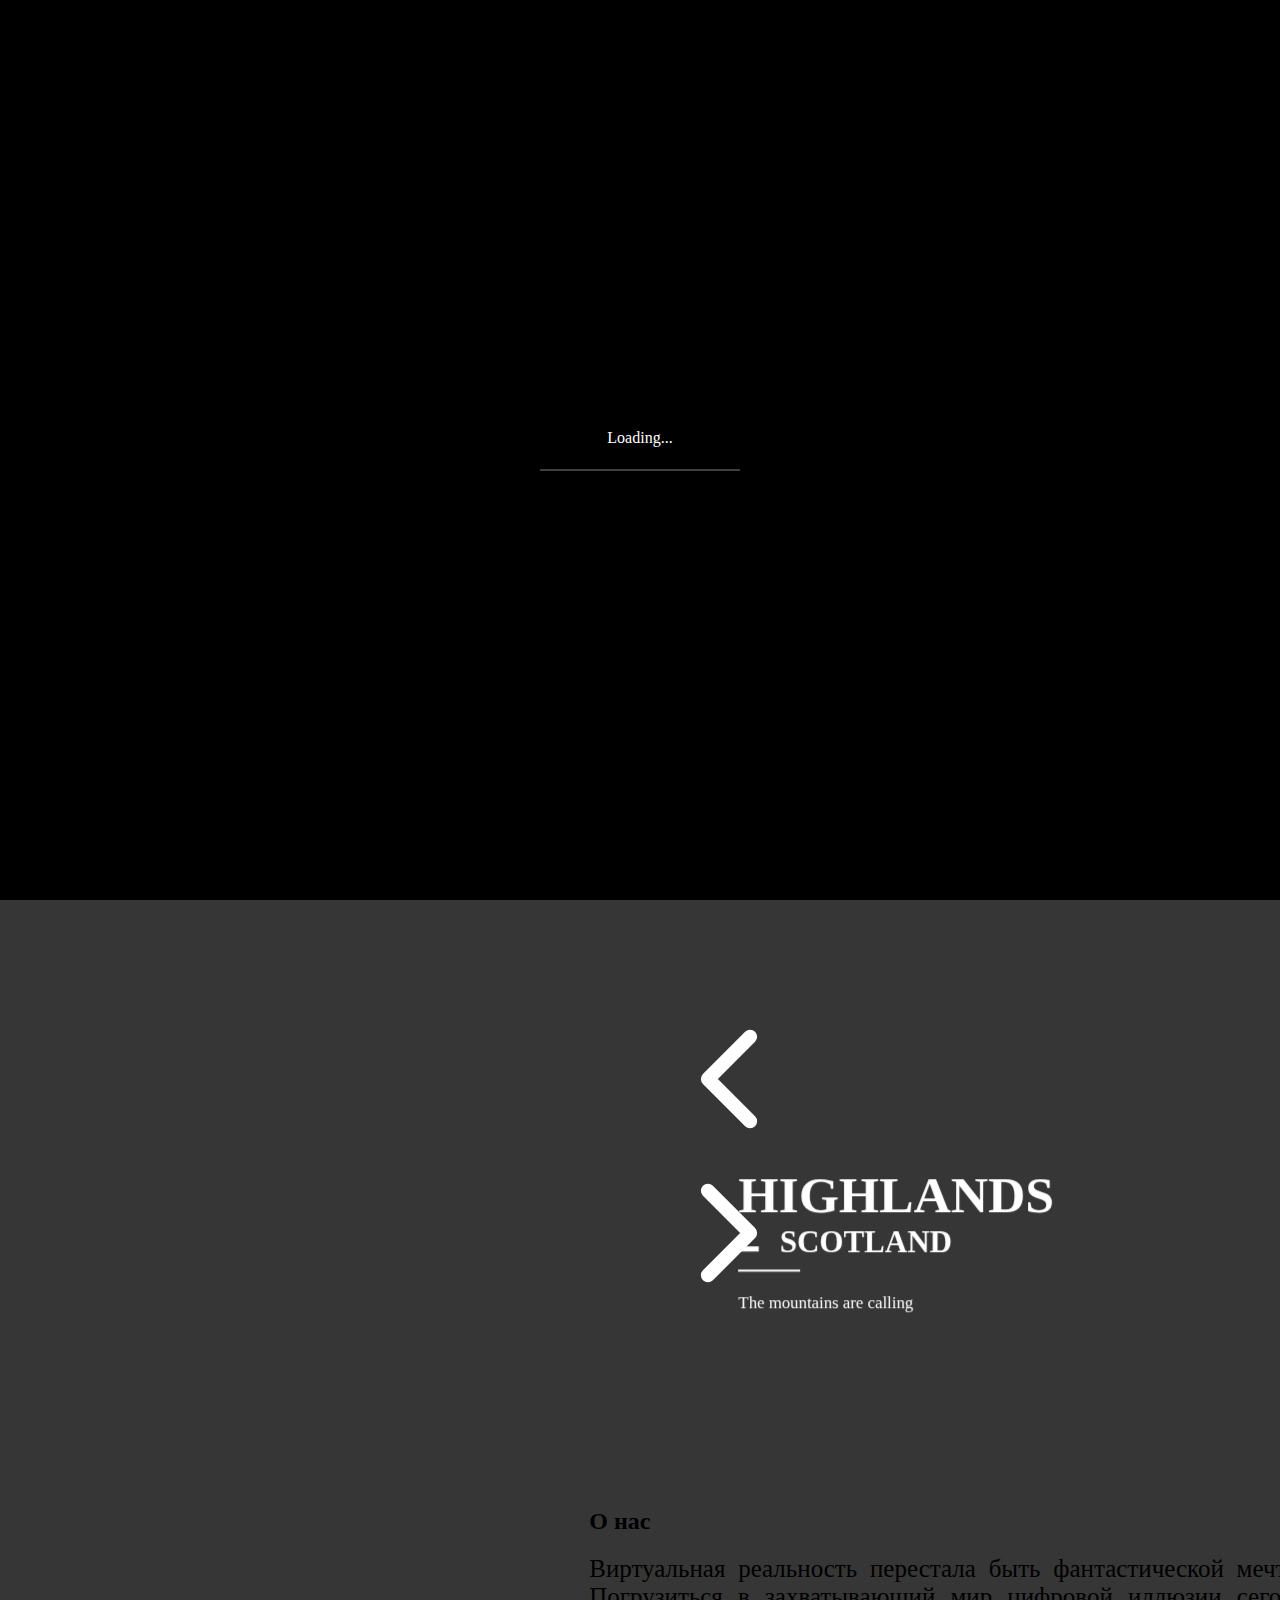
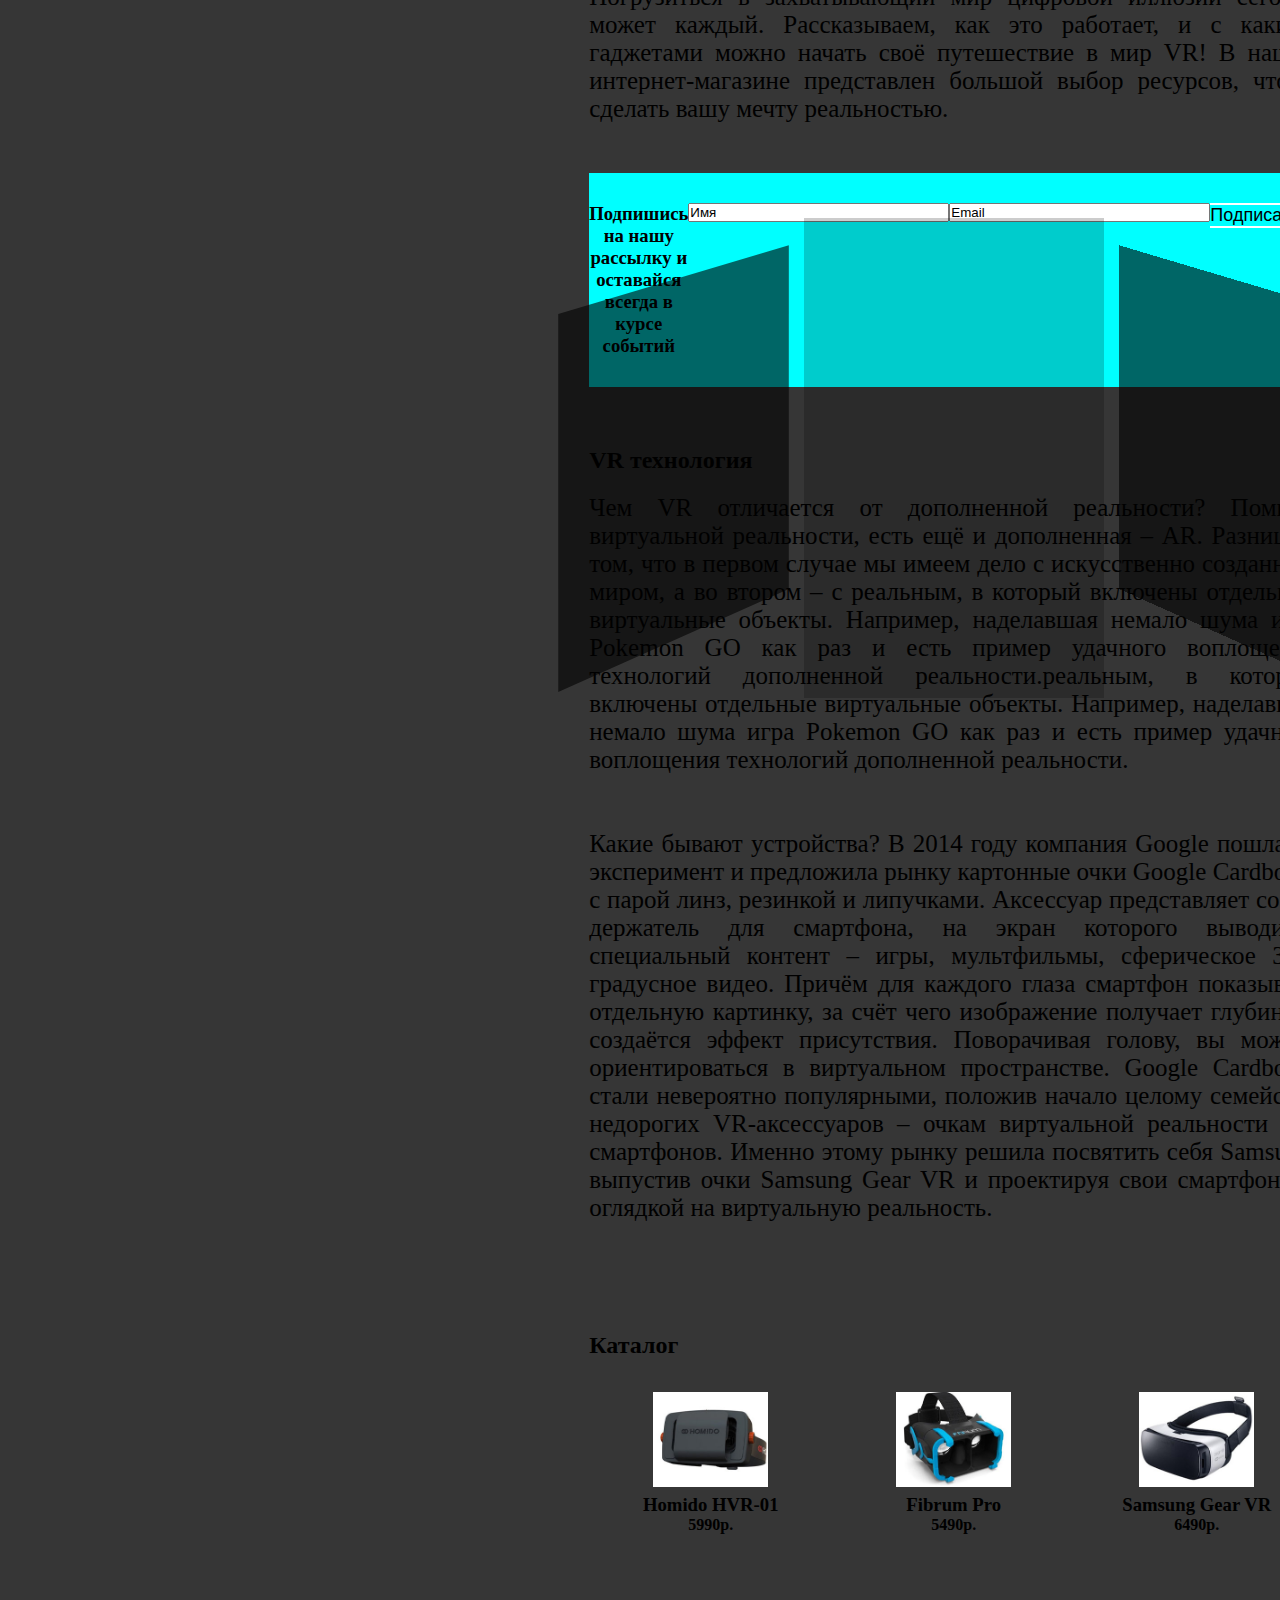
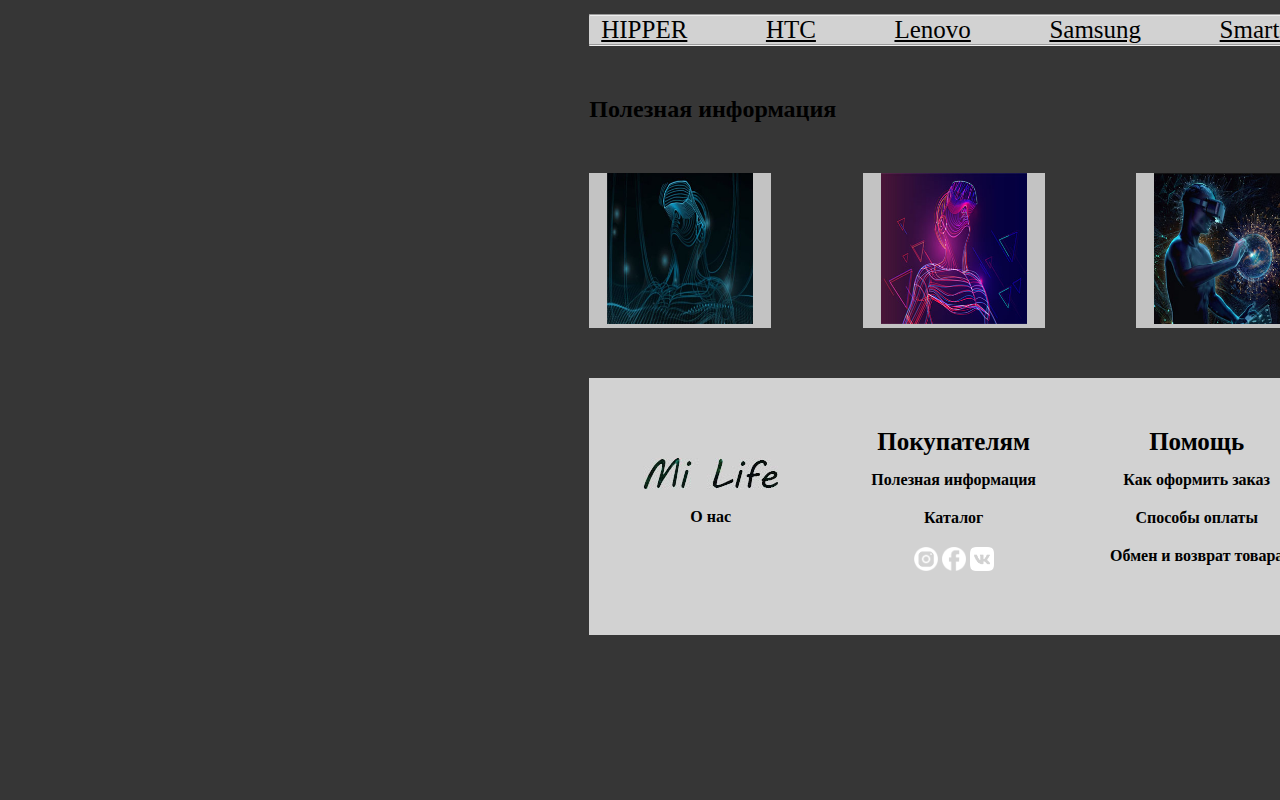
==== index.html @ 298a463e "Update index.html" ====
<!DOCTYPE html>
<html lang="en">
<head>
    <meta charset="UTF-8">
    <title>Title</title>
   <link rel="stylesheet" href="style.css">
    <link rel="stylesheet" href="adpt.css">
	
    
</head>
<body>
<header>
    <div name="top" class="logo">
        <div class="showmobile" >
            <div  class="hamburger-menu" >
                <input id="menu__toggle" type="checkbox" />
                <label class="menu__btn"  for="menu__toggle">
                    <span></span>
                </label>

                <ul class="menu__box"  >
                    <li><a class="menu__item" href="#advantages">Наши преимущества</a></li>
                    <li><a class="menu__item" href="#we">О нас</a></li>
                    <li><a class="menu__item" href="#VR">VR технология</a></li>
                    <li><a class="menu__item" href="#katalog">Каталог</a></li>
                    <li><a class="menu__item" href="#info">Полезная информация</a></li>
                </ul>
            </div>
        </div>

    <div class="kk">
        <div><img src="image/logo.jpg" alt=""></div>
        <div class="container2">
            <nav>
                <ul class="kk" >
                    <a href="#advantages">Наши преимущества</a>
                    <a href="#we">О нас</a>
                    <a href="#VR">VR технология</a>
                    <a href="#katalog">Каталог</a>
                    <a href="#info">Полезная информация</a>
                </ul>
            </nav>
        </div>
    </div>
    <hr align="center">
</div>
</header>

    <main>
    <div class="center">
        <h1>Your life is your reality</h1>
    </div>
    <div class="center">
        <button class="button">START NOW</button>
    </div>
        <a name="advantages"></a>
        <a href="#top" ><img class="home" width="60px" src="image/10.png" ></a>
        <div class="logo">
                <div class="center2">
                    <h2>Наши преимущества</h2>
                </div>
        </div>

       
        <div class="app">
<script>
	console.clear();

const { gsap, imagesLoaded } = window;

const buttons = {
	prev: document.querySelector(".btn--left"),
	next: document.querySelector(".btn--right"),
};
const cardsContainerEl = document.querySelector(".cards__wrapper");
const appBgContainerEl = document.querySelector(".app__bg");

const cardInfosContainerEl = document.querySelector(".info__wrapper");

buttons.next.addEventListener("click", () => swapCards("right"));

buttons.prev.addEventListener("click", () => swapCards("left"));

function swapCards(direction) {
	const currentCardEl = cardsContainerEl.querySelector(".current--card");
	const previousCardEl = cardsContainerEl.querySelector(".previous--card");
	const nextCardEl = cardsContainerEl.querySelector(".next--card");

	const currentBgImageEl = appBgContainerEl.querySelector(".current--image");
	const previousBgImageEl = appBgContainerEl.querySelector(".previous--image");
	const nextBgImageEl = appBgContainerEl.querySelector(".next--image");

	changeInfo(direction);
	swapCardsClass();

	removeCardEvents(currentCardEl);

	function swapCardsClass() {
		currentCardEl.classList.remove("current--card");
		previousCardEl.classList.remove("previous--card");
		nextCardEl.classList.remove("next--card");

		currentBgImageEl.classList.remove("current--image");
		previousBgImageEl.classList.remove("previous--image");
		nextBgImageEl.classList.remove("next--image");

		currentCardEl.style.zIndex = "50";
		currentBgImageEl.style.zIndex = "-2";

		if (direction === "right") {
			previousCardEl.style.zIndex = "20";
			nextCardEl.style.zIndex = "30";

			nextBgImageEl.style.zIndex = "-1";

			currentCardEl.classList.add("previous--card");
			previousCardEl.classList.add("next--card");
			nextCardEl.classList.add("current--card");

			currentBgImageEl.classList.add("previous--image");
			previousBgImageEl.classList.add("next--image");
			nextBgImageEl.classList.add("current--image");
		} else if (direction === "left") {
			previousCardEl.style.zIndex = "30";
			nextCardEl.style.zIndex = "20";

			previousBgImageEl.style.zIndex = "-1";

			currentCardEl.classList.add("next--card");
			previousCardEl.classList.add("current--card");
			nextCardEl.classList.add("previous--card");

			currentBgImageEl.classList.add("next--image");
			previousBgImageEl.classList.add("current--image");
			nextBgImageEl.classList.add("previous--image");
		}
	}
}

function changeInfo(direction) {
	let currentInfoEl = cardInfosContainerEl.querySelector(".current--info");
	let previousInfoEl = cardInfosContainerEl.querySelector(".previous--info");
	let nextInfoEl = cardInfosContainerEl.querySelector(".next--info");

	gsap.timeline()
		.to([buttons.prev, buttons.next], {
		duration: 0.2,
		opacity: 0.5,
		pointerEvents: "none",
	})
		.to(
		currentInfoEl.querySelectorAll(".text"),
		{
			duration: 0.4,
			stagger: 0.1,
			translateY: "-120px",
			opacity: 0,
		},
		"-="
	)
		.call(() => {
		swapInfosClass(direction);
	})
		.call(() => initCardEvents())
		.fromTo(
		direction === "right"
		? nextInfoEl.querySelectorAll(".text")
		: previousInfoEl.querySelectorAll(".text"),
		{
			opacity: 0,
			translateY: "40px",
		},
		{
			duration: 0.4,
			stagger: 0.1,
			translateY: "0px",
			opacity: 1,
		}
	)
		.to([buttons.prev, buttons.next], {
		duration: 0.2,
		opacity: 1,
		pointerEvents: "all",
	});

	function swapInfosClass() {
		currentInfoEl.classList.remove("current--info");
		previousInfoEl.classList.remove("previous--info");
		nextInfoEl.classList.remove("next--info");

		if (direction === "right") {
			currentInfoEl.classList.add("previous--info");
			nextInfoEl.classList.add("current--info");
			previousInfoEl.classList.add("next--info");
		} else if (direction === "left") {
			currentInfoEl.classList.add("next--info");
			nextInfoEl.classList.add("previous--info");
			previousInfoEl.classList.add("current--info");
		}
	}
}

function updateCard(e) {
	const card = e.currentTarget;
	const box = card.getBoundingClientRect();
	const centerPosition = {
		x: box.left + box.width / 2,
		y: box.top + box.height / 2,
	};
	let angle = Math.atan2(e.pageX - centerPosition.x, 0) * (35 / Math.PI);
	gsap.set(card, {
		"--current-card-rotation-offset": `${angle}deg`,
	});
	const currentInfoEl = cardInfosContainerEl.querySelector(".current--info");
	gsap.set(currentInfoEl, {
		rotateY: `${angle}deg`,
	});
}

function resetCardTransforms(e) {
	const card = e.currentTarget;
	const currentInfoEl = cardInfosContainerEl.querySelector(".current--info");
	gsap.set(card, {
		"--current-card-rotation-offset": 0,
	});
	gsap.set(currentInfoEl, {
		rotateY: 0,
	});
}

function initCardEvents() {
	const currentCardEl = cardsContainerEl.querySelector(".current--card");
	currentCardEl.addEventListener("pointermove", updateCard);
	currentCardEl.addEventListener("pointerout", (e) => {
		resetCardTransforms(e);
	});
}

initCardEvents();

function removeCardEvents(card) {
	card.removeEventListener("pointermove", updateCard);
}

function init() {

	let tl = gsap.timeline();

	tl.to(cardsContainerEl.children, {
		delay: 0.15,
		duration: 0.5,
		stagger: {
			ease: "power4.inOut",
			from: "right",
			amount: 0.1,
		},
		"--card-translateY-offset": "0%",
	})
		.to(cardInfosContainerEl.querySelector(".current--info").querySelectorAll(".text"), {
		delay: 0.5,
		duration: 0.4,
		stagger: 0.1,
		opacity: 1,
		translateY: 0,
	})
		.to(
		[buttons.prev, buttons.next],
		{
			duration: 0.4,
			opacity: 1,
			pointerEvents: "all",
		},
		"-=0.4"
	);
}

const waitForImages = () => {
	const images = [...document.querySelectorAll("img")];
	const totalImages = images.length;
	let loadedImages = 0;
	const loaderEl = document.querySelector(".loader span");

	gsap.set(cardsContainerEl.children, {
		"--card-translateY-offset": "100vh",
	});
	gsap.set(cardInfosContainerEl.querySelector(".current--info").querySelectorAll(".text"), {
		translateY: "40px",
		opacity: 0,
	});
	gsap.set([buttons.prev, buttons.next], {
		pointerEvents: "none",
		opacity: "0",
	});

	images.forEach((image) => {
		imagesLoaded(image, (instance) => {
			if (instance.isComplete) {
				loadedImages++;
				let loadProgress = loadedImages / totalImages;

				gsap.to(loaderEl, {
					duration: 1,
					scaleX: loadProgress,
					backgroundColor: `hsl(${loadProgress * 120}, 100%, 50%`,
				});

				if (totalImages == loadedImages) {
					gsap.timeline()
						.to(".loading__wrapper", {
						duration: 0.8,
						opacity: 0,
						pointerEvents: "none",
					})
						.call(() => init());
				}
			}
		});
	});
};

waitForImages();
		</script>
	<div class="cardList">
		<button class="cardList__btn btn btn--left">
			<div class="icon">
				<svg>
					<use xlink:href="#arrow-left"></use>
				</svg>
			</div>
		</button>

		<div class="cards__wrapper">
			<div class="card current--card">
				<div class="card__image">
					<img src="https://source.unsplash.com/Z8dtTatMVMw" alt="" />
				</div>
			</div>

			<div class="card next--card">
				<div class="card__image">
					<img src="https://source.unsplash.com/9dmycbFE7mQ" alt="" />
				</div>
			</div>

			<div class="card previous--card">
				<div class="card__image">
					<img src="https://source.unsplash.com/m7K4KzL5aQ8" alt="" />
				</div>
			</div>
		</div>

		<button class="cardList__btn btn btn--right">
			<div class="icon">
				<svg>
					<use xlink:href="#arrow-right"></use>
				</svg>
			</div>
		</button>
	</div>

	<div class="infoList">
		<div class="info__wrapper">
			<div class="info current--info">
				<h1 class="text name">Highlands</h1>
				<h4 class="text location">Scotland</h4>
				<p class="text description">The mountains are calling</p>
			</div>

			<div class="info next--info">
				<h1 class="text name">Machu Pichu</h1>
				<h4 class="text location">Peru</h4>
				<p class="text description">Adventure is never far away</p>
			</div>

			<div class="info previous--info">
				<h1 class="text name">Chamonix</h1>
				<h4 class="text location">France</h4>
				<p class="text description">Let your dreams come true</p>
			</div>
		</div>
	</div>


	<div class="app__bg">
		<div class="app__bg__image current--image">
			<img src="https://source.unsplash.com/Z8dtTatMVMw" alt="" />
		</div>
		<div class="app__bg__image next--image">
			<img src="https://source.unsplash.com/9dmycbFE7mQ" alt="" />
		</div>
		<div class="app__bg__image previous--image">
			<img src="https://source.unsplash.com/m7K4KzL5aQ8" alt="" />
		</div>
	</div>
</div>

<div class="loading__wrapper">
	<div class="loader--text">Loading...</div>
	<div class="loader">
		<span></span>
	</div>
</div>


<svg class="icons" style="display: none;">
	<symbol id="arrow-left" xmlns='http://www.w3.org/2000/svg' viewBox='0 0 512 512'>
		<polyline points='328 112 184 256 328 400'
					 style='fill:none;stroke:#fff;stroke-linecap:round;stroke-linejoin:round;stroke-width:48px' />
	</symbol>
	<symbol id="arrow-right" xmlns='http://www.w3.org/2000/svg' viewBox='0 0 512 512'>
		<polyline points='184 112 328 256 184 400'
					 style='fill:none;stroke:#fff;stroke-linecap:round;stroke-linejoin:round;stroke-width:48px' />
	</symbol>
</svg>

<div class="support">
	<a href="https://twitter.com/DevLoop01" target="_blank"><i class="fab fa-twitter-square"></i></a>
	<a href="https://dribbble.com/devloop01" target="_blank"><i class="fab fa-dribbble"></i></a>
</div>
       
	
            <div class="logo">
                <a name="we"></a>
                <div class="center2">
                    <h2>О нас</h2>
                </div>
            </div>
            <div class="logo">
                <div class="center5">
                    <p>Виртуальная реальность перестала быть фантастической мечтой. Погрузиться в захватывающий мир цифровой иллюзии сегодня может каждый.
                        Рассказываем, как это работает, и с какими гаджетами можно начать своё путешествие в мир VR!
                        В нашем интернет-магазине представлен большой выбор ресурсов, чтобы сделать вашу мечту реальностью.</p>
                </div>
            </div>
        </section>
            <div class="color">
                <div class="center3">
                    <div class="center4">
                        <h3>Подпишись на нашу рассылку и оставайся всегда в курсе событий</h3>
                    </div>

                    <div class="center4">
                        <form name="name" method="post" action="">
                        <input type="name" size="30" value="Имя">
                    </div>

                    <div class="center4">
                        <form name="email" method="post" action="">
                            <input type="email" size="30" value="Email">
                    </div>

                    <div class="center4">
                        <button class="button1">Подписаться</button>
                    </div>

                </div>
            </div>
        <div class="logo">
            <a name="VR"></a>
            <div class="center2">
                <h2>VR технология</h2>
            </div>
        </div>
        <div class="logo">
            <div class="center5">
                <p>Чем VR отличается от дополненной реальности?
                    Помимо виртуальной реальности, есть ещё и дополненная – AR. Разница в том, что в первом случае мы имеем дело с искусственно созданным миром, а во втором – с реальным, в который включены отдельные виртуальные объекты. Например, наделавшая немало шума игра Pokemon GO как раз и есть пример удачного воплощения технологий дополненной реальности.реальным, в который включены отдельные виртуальные объекты. Например, наделавшая немало шума игра Pokemon GO как раз и есть пример удачного воплощения технологий дополненной реальности.
                    <br>
                    <br>
                    <br>
                    Какие бывают устройства?
                    В 2014 году компания Google пошла на эксперимент и предложила рынку картонные очки Google Cardboard с парой линз, резинкой и липучками. Аксессуар представляет собой держатель для смартфона, на экран которого выводится специальный контент – игры, мультфильмы, сферическое 360-градусное видео. Причём для каждого глаза смартфон показывает отдельную картинку, за счёт чего изображение получает глубину и создаётся эффект присутствия. Поворачивая голову, вы можете ориентироваться в виртуальном пространстве. Google Cardboard стали невероятно популярными, положив начало целому семейству недорогих VR-аксессуаров – очкам виртуальной реальности для смартфонов. Именно этому рынку решила посвятить себя Samsung, выпустив очки Samsung Gear VR и проектируя свои смартфоны с оглядкой на виртуальную реальность.
                </p>
            </div>
        </div>
        <div class="logo">
            <a name="katalog"></a>
            <div class="center2">
                <h2>Каталог</h2>
            </div>
        </div>
        <section class="logo">
            <div class="center3">
                <div class="center4">
                    <img class="ram" src="image/4.jpg" alt="">
                    <h3>Homido HVR-01</h3>
                    <h4>5990р.</h4>
                </div>

                <div class="center4">
                    <img class=" ram" src="image/5.jpg" alt="">
                    <h3>Fibrum Pro</h3>
                    <h4>5490р.</h4>
                </div>

                <div class="center4">
                    <img  class="ram" src="image/6.jpg" alt="">
                    <h3>Samsung Gear VR</h3>
                    <h4>6490р.</h4>
                </div>
            </div>
        </section>
        <div class="color_brend">
<hr>
        <div class="logo">
                    <nav>
                        <ul class="brend" >
                            <a href="#">HIPPER</a>
                            <a href="#">HTC</a>
                            <a href="#">Lenovo</a>
                            <a href="#">Samsung</a>
                            <a href="#">Smarterra</a>
                        </ul>
                    </nav>
        </div>
<hr>
        </div>
        <div class="logo">
            <a name="info"></a>
            <div class="center6">
                <h2>Полезная информация</h2>
            </div>
        </div>

        <section class="logo">
            <div class="image">
                <div class="holder">
                    <img src="image/7.jpg" alt="">
                    <div class="block">
                        Что такое VR?
                    </div>
                </div>

                <div class="holder">
                    <img src="image/8.jpg" alt="">
                    <div class="block">
                        Отличия VR
                    </div>
                </div>
                <div class="holder">
                    <img src="image/9.jpg" alt="">
                    <div class="block">
                        Использования VR
                    </div>
                </div>
            </div>

        </section>
        <div class="footer">
           <div class="logo1">
              <div class="center33">
                <div class="center8">
                    <img src="image/logo2.jpg">
                    <h4>О нас</h4>
                </div>
                <div class="center7">
                    <h3>Покупателям</h3>
                    <h4>Полезная информация</h4>
                    <h4>Каталог</h4>
                    <img class="icon" src="image/unnamed (1).png" alt="">
                    <img class="icon" src="image/unnamed.png" alt="">
                    <img class="icon" src="image/VK_Monochrome_Logo_t.png" alt="">
                </div>
                <div class="center7">
                    <h3>Помощь</h3>
                    <h4>Как оформить заказ</h4>
                    <h4>Способы оплаты</h4>
                    <h4>Обмен и возврат товара</h4>
                </div>
              </div>
           </div>
        </div>
    </main>





</body>
</html>
---- style.css ----
*
{
    padding: 0;
    margin: 0;
}

main{background:url("image/Без имени-2.jpg")}
main{
    height: 580px;
    margin: 0px;
}
.logo
{
    width: 100%;
    max-width: 1170px;
    margin: 0 auto;
}
.logo1
{
    width: 100%;
    max-width: 1170px;
    margin: 0 auto;
}
.kk
{
    display: flex;
    flex-direction: row;
    justify-content: space-between;
    align-items: center;
    text-align: center;
}
.center
{
    color: white;
    font-size: 30px;
    display: flex;
    justify-content: center;
}

.center h1
{
    color: aqua;
    margin-left: 350px;
    margin-top: 300px;
}

a
{
    color: black;
    margin-left: 12px;
    font-size: 20px;
}

.button
{
    display: inline-block;
    color: white;
    font-size: 20px;
    text-decoration: none;
    padding: 8px 60px;
    outline: none;
    border-width: 2px 0;
    border-style: solid none;
    border-color: aqua;
    border-radius: 6px;
    background: aqua;
    transition: 0.2s;
    margin-left: 350px;
    margin-top: 40px;
    margin-bottom: 100px;
}

.container2
{

}

.center2
{
    margin-top: 60px;

}
.center h2
{
margin-left: 50px;
}
.center3
{
    display: flex;
    justify-content: space-around;
    margin-bottom: 50px;
}
.center4
{
    display: block;
    justify-content: space-around;
    text-align: center;
    margin-top: 30px;
    margin-bottom: 30px;
}
.center4 img
{
    width: 50%;
}
.center4 h3
{

}
.center5
{
    display: flex;
    justify-content: center;
    margin-top: 20px;
}
.center5 p
{
    font-size: 25px;
    margin-bottom: 50px;
    text-align: justify;
}

.color
{
    background: aqua;
}
.button1
{
    display: inline-block;
    color: black;
    font-size: 18px;
    outline: none;
    border-width: 2px 0;
    border-style: solid none;
    border-color: white;
    background: aqua;
    transition: 0.2s;
}
.ram
{
    border: 3px solid transparent;
}
.ram:hover {
    border: 3px solid aqua;
}
.brend
{
   font-size: 30px;
    width: 100%;
    display: flex;
    flex-direction: row;
    justify-content: space-between;
    text-align: justify;

}

.center6
{

}
.image
{
    display: flex;
    flex-wrap: wrap;
    width: 100%;
    justify-content: space-between;
    margin-top: 50px;
    margin-bottom: 50px;
}
.image.holder{
    width: 33%;

}
.holder img
{
    width: 80%;
}
.holder image
{
    width: 100%;
}

.image img:hover {

    filter: alpha(Opacity=25);/* прозрачность для IE */

    opacity: 0.25;}

.holder{
    position:relative;
    width:25%;
    text-align: center;
    align-items: center;
    background: rgba(255,255,255, 0.7);

}

.block{
    position:absolute;
    left:0;
    bottom:50%;
    right:0;
    display:none;
    text-align: center;

}

.holder:hover .block{
    display:block;
}

.footer
{
    background: #d2d2d2;
    width: 100%;
}

.center33
{
    display: flex;
    justify-content: space-around;
}

.center7
{
    display: block;
    justify-content: space-around;
    text-align: center;
    color: black;
    width: 33%;
    margin-top: 50px;
    margin-bottom: 50px;

}
.center8
{
    display: block;
    justify-content: space-around;
    text-align: center;
    color: black;
    width: 33%;
    margin-top: 80px;
    margin-bottom: 80px;

}

.center7 h4
{
    margin-top: 15px;
    margin-bottom: 20px;
}
.center7 img
{
    width: 10%;
}
.center33 h4
{
    margin-top: 15px;
    margin-bottom: 20px;
}
.center7 h3
{
   font-size: 25px;

}
.center6 h2
{
    margin-top: 50px;
}
.brend a
{
    font-size: 25px;
}

.color_brend
{
    background: #d2d2d2;
}


#menu__toggle {
    opacity: 0;
}

.menu__btn {
    display: flex;
    align-items: center;
    flex-direction: row-reverse;
    justify-content: space-between;
    position: absolute;
    top: 16px;
    left: 3px;
    width: 26px;
    height: 26px;
    cursor: pointer;
    z-index: 1;
    transition: top 0.3s;
}
.showmobile { display: none; }
@media only screen
and (min-width : 120px)
and (max-width : 750px){ .showmobile { display: block; }}

.menu__btn > span,
.menu__btn > span::before,
.menu__btn > span::after {
    display: block;
    position: absolute;
    width: 100%;
    height: 2px;
    background-color: #616161;
}
.menu__btn > span::before {
    content: '';
    top: -8px;
}
.menu__btn > span::after {
    content: '';
    top: 8px;
}
.home{
    position: fixed;
    top: 90%;
    right: 0%;
}
/* контейнер меню */
.menu__box {
    display: block;
    position: absolute;
    visibility: hidden;
    top: 52px;
    left: -100%;
    width: 300px;
    height: 32%;

    list-style: none;
    text-align: center;
    background-color: #ECEFF1;
    box-shadow: 1px 0px 6px rgba(0, 0, 0, .2);
}

.menu__item {
    display: block;
    padding: 12px 30px;
    color: #333;
    font-family: 'Roboto', sans-serif;
    font-size: 20px;
    font-weight: 600;
    text-decoration: none;
}
.menu__item:hover {
    background-color: #CFD8DC;
}
#menu__toggle:checked ~ .menu__btn > span {
    transform: rotate(45deg);
}
#menu__toggle:checked ~ .menu__btn > span::before {
    top: 0;
    transform: rotate(0);
}
#menu__toggle:checked ~ .menu__btn > span::after {
    top: 0;
    transform: rotate(90deg);
}
#menu__toggle:checked ~ .menu__box {
    visibility: visible;
    left: 0;
}

@import url("https://fonts.googleapis.com/css2?family=Montserrat:wght@500;600;700;800&display=swap");
:root {
	--card-width: 200px;
	--card-height: 300px;

	--card-transition-duration: 800ms;
	--card-transition-easing: ease;
}

* {
	box-sizing: border-box;
	margin: 0;
	padding: 0;
}

body {
	width: 100%;
	height: 100vh;
	display: flex;
	justify-content: center;
	align-items: center;
	background: rgba(0, 0, 0, 0.787);
	overflow: hidden;
}

button {
	border: none;
	background: none;
	cursor: pointer;
	&:focus {
		outline: none;
		border: none;
	}
}

.app {
	position: relative;
	width: 100%;
	height: 100%;
	display: flex;
	justify-content: center;
	align-items: center;

	&__bg {
		position: absolute;
		width: 100%;
		height: 100%;
		z-index: -5;
		filter: blur(8px);
		pointer-events: none;
		user-select: none;
		overflow: hidden;

		&::before {
			content: "";
			position: absolute;
			left: 0;
			top: 0;
			width: 100%;
			height: 100%;
			background: #000;
			z-index: 1;
			opacity: 0.8;
		}

		&__image {
			position: absolute;
			left: 50%;
			top: 50%;
			transform: translate(-50%, -50%) translateX(var(--image-translate-offset, 0));
			width: 180%;
			height: 180%;
			transition: transform 1000ms ease, opacity 1000ms ease;
			overflow: hidden;

			img {
				width: 100%;
				height: 100%;
				object-fit: cover;
			}
			&.current--image {
				opacity: 1;
				--image-translate-offset: 0;
			}
			&.previous--image,
			&.next--image {
				opacity: 0;
			}
			&.previous--image {
				--image-translate-offset: -25%;
			}
			&.next--image {
				--image-translate-offset: 25%;
			}
		}
	}
}

.cardList {
	position: absolute;
	width: calc(3 * var(--card-width));
	height: auto;

	&__btn {
		--btn-size: 35px;
		width: var(--btn-size);
		height: var(--btn-size);
		position: absolute;
		top: 50%;
		transform: translateY(-50%);
		z-index: 100;

		&.btn--left {
			left: -5%;
		}
		&.btn--right {
			right: -5%;
		}

		.icon {
			width: 100%;
			height: 100%;
			svg {
				width: 100%;
				height: 100%;
			}
		}
	}

	.cards__wrapper {
		position: relative;
		width: 100%;
		height: 100%;
		perspective: 1000px;
	}
}

.card {
	--card-translateY-offset: 100vh;

	position: absolute;
	left: 50%;
	top: 50%;
	transform: translate(-50%, -50%) translateX(var(--card-translateX-offset))
		translateY(var(--card-translateY-offset)) rotateY(var(--card-rotation-offset))
		scale(var(--card-scale-offset));
	display: inline-block;
	width: var(--card-width);
	height: var(--card-height);
	transition: transform var(--card-transition-duration)
		var(--card-transition-easing);
	user-select: none;

	&::before {
		content: "";
		position: absolute;
		left: 0;
		top: 0;
		width: 100%;
		height: 100%;
		background: #000;
		z-index: 1;
		transition: opacity var(--card-transition-duration)
			var(--card-transition-easing);
		opacity: calc(1 - var(--opacity));
	}

	&__image {
		position: relative;
		width: 100%;
		height: 100%;
		img {
			position: absolute;
			left: 0;
			top: 0;
			width: 100%;
			height: 100%;
			object-fit: cover;
		}
	}

	&.current--card {
		--current-card-rotation-offset: 0;
		--card-translateX-offset: 0;
		--card-rotation-offset: var(--current-card-rotation-offset);
		--card-scale-offset: 1.2;
		--opacity: 0.8;
	}

	&.previous--card {
		--card-translateX-offset: calc(-1 * var(--card-width) * 1.1);
		--card-rotation-offset: 25deg;
	}

	&.next--card {
		--card-translateX-offset: calc(var(--card-width) * 1.1);
		--card-rotation-offset: -25deg;
	}

	&.previous--card,
	&.next--card {
		--card-scale-offset: 0.9;
		--opacity: 0.4;
	}
}

.infoList {
	position: absolute;
	width: calc(3 * var(--card-width));
	height: var(--card-height);
	pointer-events: none;

	.info__wrapper {
		position: relative;
		width: 100%;
		height: 100%;
		display: flex;
		justify-content: flex-start;
		align-items: flex-end;
	perspective: 1000px;
	transform-style: preserve-3d;
	}
}

.info {
	margin-bottom: calc(var(--card-height) / 8);
	margin-left: calc(var(--card-width) / 1.5);
	transform: translateZ(2rem);
	transition: transform var(--card-transition-duration)
		var(--card-transition-easing);
	.text {
		position: relative;
		font-family: "Montserrat";
		font-size: calc(var(--card-width) * var(--text-size-offset, 0.2));
		white-space: nowrap;
		color: #fff;
		width: fit-content;
	}

	.name,
	.location {
		text-transform: uppercase;
	}

	.location {
		font-weight: 800;
	}

	.location {
		--mg-left: 40px;
		--text-size-offset: 0.12;
		font-weight: 600;
		margin-left: var(--mg-left);
		margin-bottom: calc(var(--mg-left) / 2);
		padding-bottom: 0.8rem;
		&::before,
		&::after {
			content: "";
			position: absolute;
			background: #fff;
			left: 0%;
			transform: translate(calc(-1 * var(--mg-left)), -50%);
		}
		&::before {
			top: 50%;
			width: 20px;
			height: 5px;
		}
		&::after {
			bottom: 0;
			width: 60px;
			height: 2px;
		}
	}

	.description {
		--text-size-offset: 0.065;
		font-weight: 500;
	}

	&.current--info {
		opacity: 1;
		display: block;
	}
	&.previous--info,
	&.next--info {
		opacity: 0;
		display: none;
	}
}

.loading__wrapper {
	position: fixed;
	left: 0;
	top: 0;
	width: 100%;
	height: 100%;
	display: flex;
	flex-direction: column;
	justify-content: center;
	align-items: center;
	background: #000;
	z-index: 200;
	.loader--text {
		color: #fff;
		font-family: "Montserrat";
		font-weight: 500;
		margin-bottom: 1.4rem;
	}
	.loader {
		position: relative;
		width: 200px;
		height: 2px;
		background: rgba(255, 255, 255, 0.25);
		span {
			position: absolute;
			left: 0;
			top: 0;
			width: 100%;
			height: 100%;
			background: rgb(255, 0, 0);
			transform: scaleX(0);
			transform-origin: left;
		}
	}
}

@media only screen and (min-width: 800px) {
	:root {
		--card-width: 250px;
		--card-height: 400px;
	}
}

.support {
	position: absolute;
	right: 10px;
	bottom: 10px;
	padding: 10px;
	display: flex;
	a {
		margin: 0 10px;
		color: #fff;
		font-size: 1.8rem;
		backface-visibility: hidden;
		transition: all 150ms ease;
		&:hover {
			transform: scale(1.1);
		}
	}
}
---- adpt.css ----
@media (max-width: 1000px)
{
    .center5 p
    {
        font-size: 20px;
    }
}
@media (max-width: 650px) { .center3
{
    display: flex;
    justify-content:flex-start;
    flex-direction: column;
    text-align: center;
}
}

@media (max-width: 650px) { .image
{
    display: flex;
    justify-content:center;
    flex-direction: column;
    text-align: center;
    align-items: center;
}
}
@media (max-width: 650px) { .image img
{
    width: 100%;
}
}

@media (max-width: 650px) { .center2 h2
{
    display: flex;
    justify-content:flex-start;
    flex-direction: column;
    text-align: center;
}
}

@media (max-width: 650px) { .center6 h2
{
    display: flex;
    justify-content:flex-start;
    flex-direction: column;
    text-align: center;
}
}
@media (max-width: 650px) { .brend
{
    display: flex;
    justify-content:center;
    flex-direction: column;
    text-align: center;
    align-items: center;
}
}
@media (max-width: 650px) { .brend a
{
   margin-top: 10px;
}
}
@media (max-width: 650px) { .center33
{
    display: flex;
    justify-content:center;
    flex-direction: column;
    align-items: center;
}
}

@media (max-width: 650px) { .center3 img
{
    width: 33%;
}
}

@media (max-width: 650px) { .center h1
{
    font-size: 35px;
    width: 100%;
   margin-right: 320px;
}
}

@media (max-width: 650px) { .button
{
    font-size: 20px;
    width: 100%;
    margin-right: 320px;
}
}
@media (max-width: 1280px)
{
    main
    {
        height: 580px;
        margin: 0px;
    }
}

@media (max-width: 720px) { .center4 h3
{
    font-size: 15px;

}
}
@media (max-width: 670px) { .center4 h3
{
    font-size: 14px;

}
}

@media (max-width: 650px) { .center4 h3
{
    font-size: 20px;

}
}
@media (max-width:700px ) { .kk a{
    display: none;
}
    
}

@media (max-width:700px ) { .kk img
{
    align-items: center;
    text-align: center;
    margin-left: 270px;
}

}

@media (max-width:600px ) { .kk img
{
    align-items: center;
    text-align: center;
    margin-left: 210px;
}

}

@media (max-width:520px ) { .kk img
{
    align-items: center;
    text-align: center;
    margin-left: 180px;
}

}
@media (max-width:478px ) { .kk img
{
    align-items: center;
    text-align: center;
    margin-left: 150px;
}

}.
@media (max-width:400px ) { .kk img
{

    margin-left: 10px;
}

}

@media (max-width:700px ) {
    a {
        margin-left: 0;
    }
}
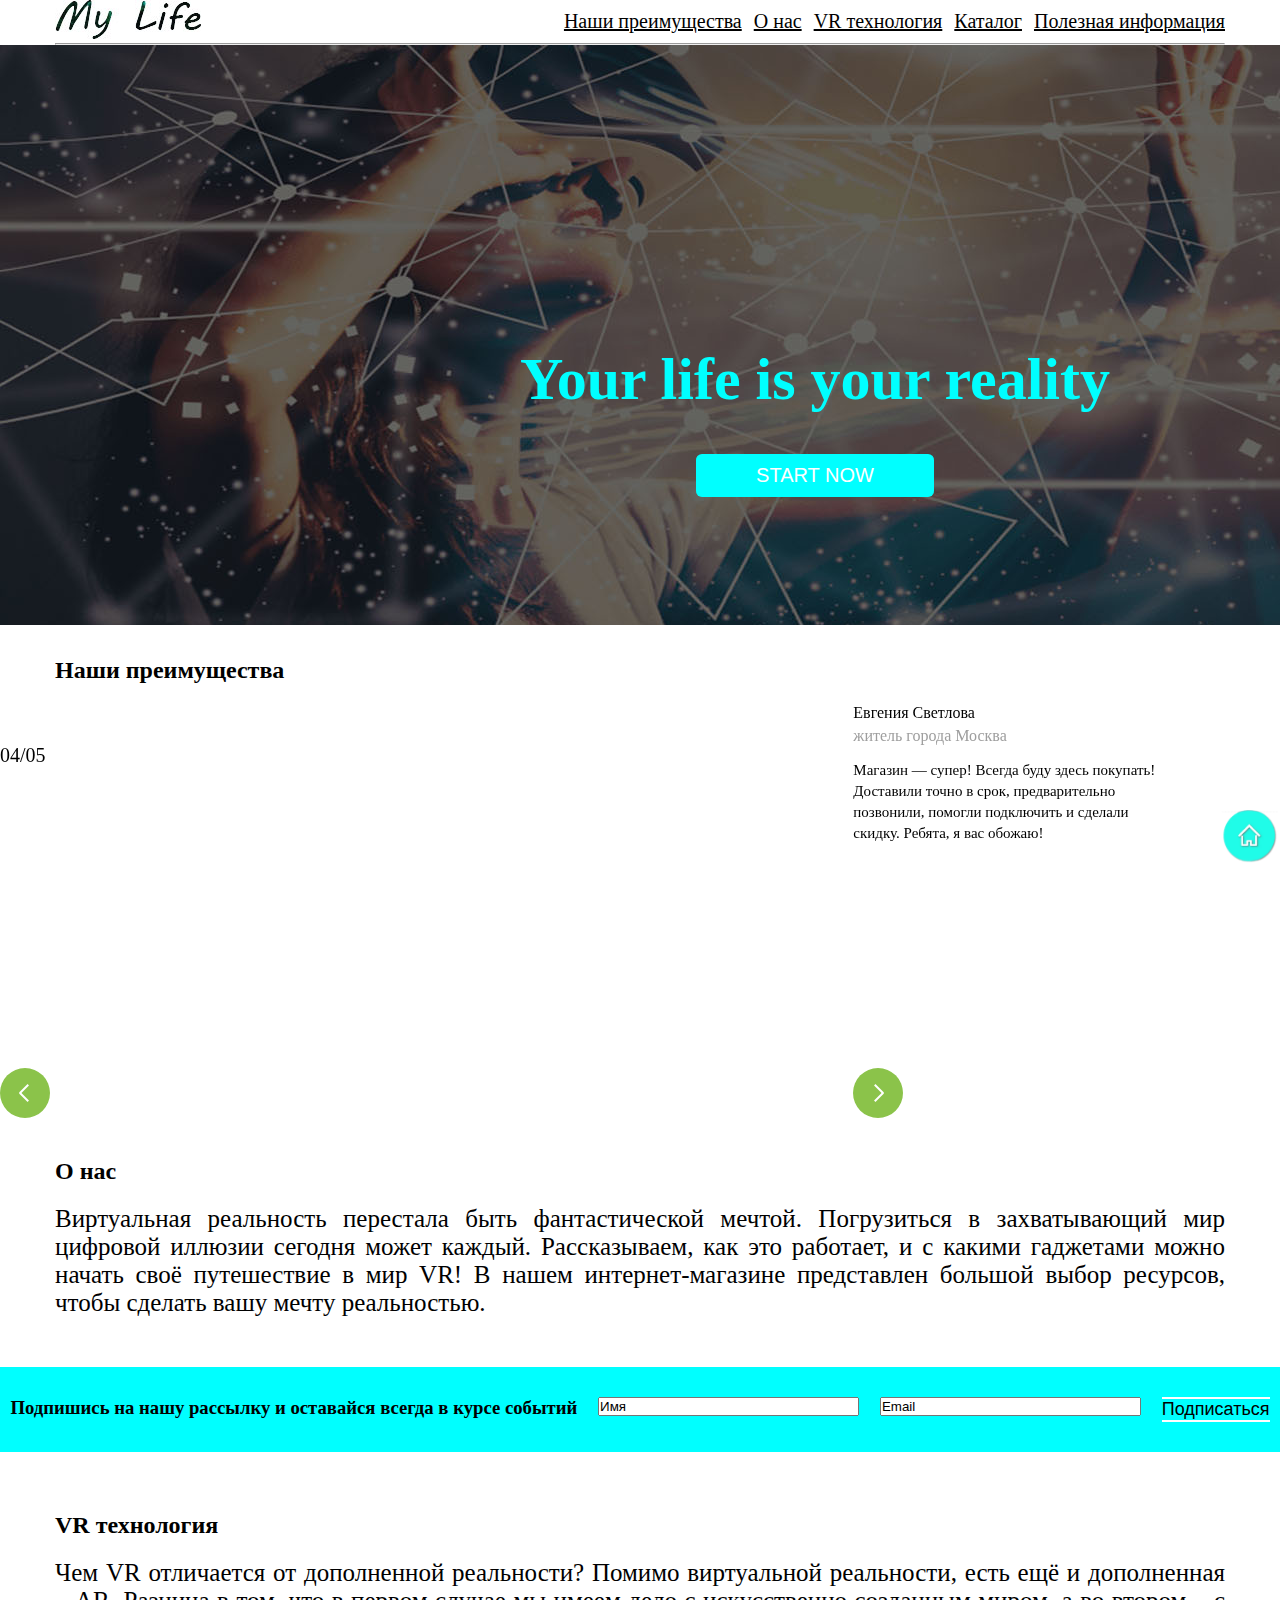
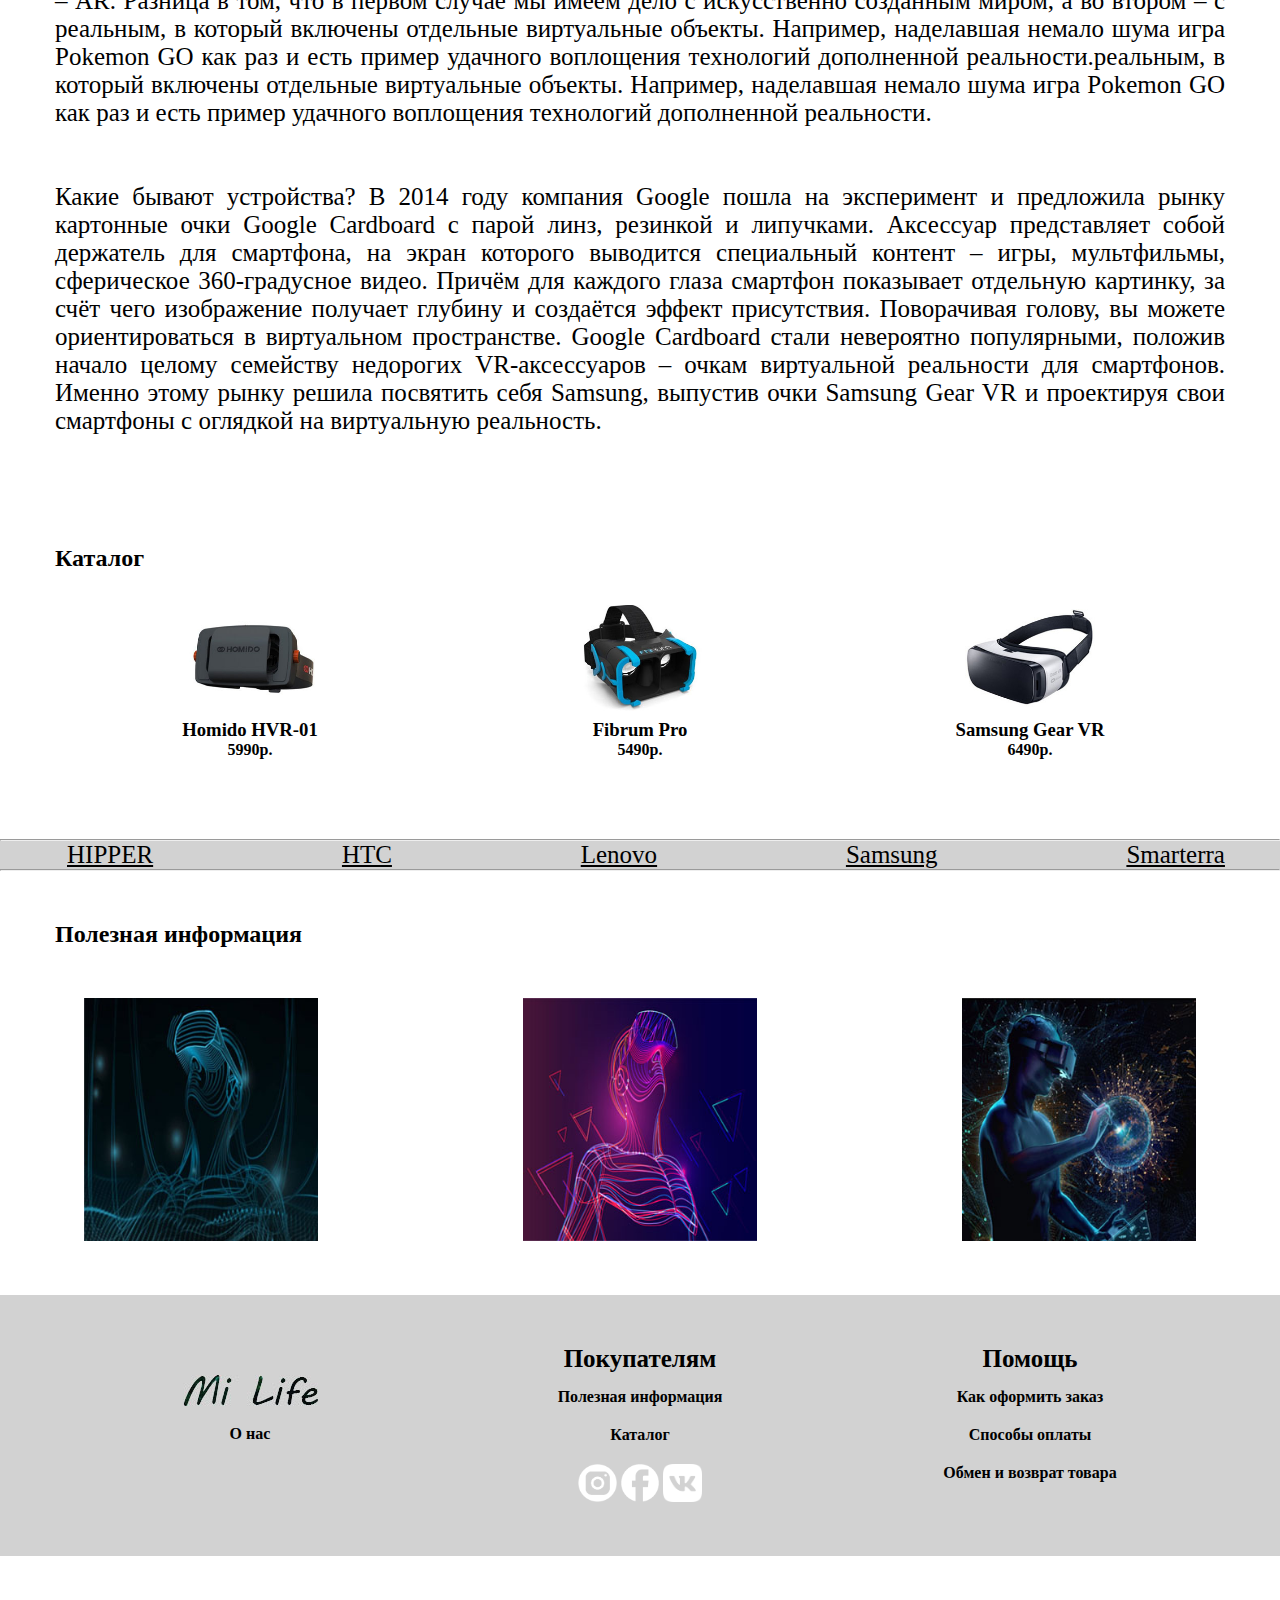
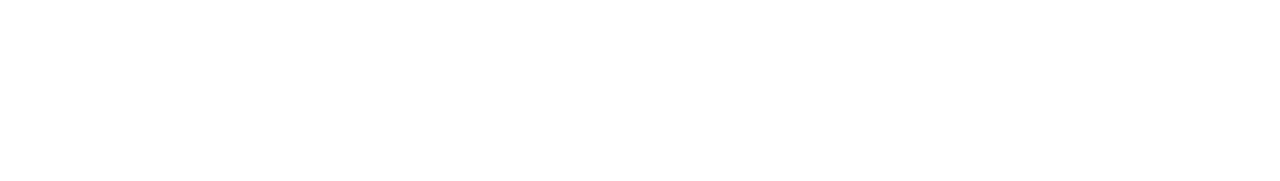
==== commit 140f7e08: "Update index.html" ====
--- a/index.html
+++ b/index.html
@@ -62,360 +62,117 @@
         </div>
 
        
-        <div class="app">
-<script>
-	console.clear();
-
-const { gsap, imagesLoaded } = window;
-
-const buttons = {
-	prev: document.querySelector(".btn--left"),
-	next: document.querySelector(".btn--right"),
-};
-const cardsContainerEl = document.querySelector(".cards__wrapper");
-const appBgContainerEl = document.querySelector(".app__bg");
-
-const cardInfosContainerEl = document.querySelector(".info__wrapper");
-
-buttons.next.addEventListener("click", () => swapCards("right"));
-
-buttons.prev.addEventListener("click", () => swapCards("left"));
-
-function swapCards(direction) {
-	const currentCardEl = cardsContainerEl.querySelector(".current--card");
-	const previousCardEl = cardsContainerEl.querySelector(".previous--card");
-	const nextCardEl = cardsContainerEl.querySelector(".next--card");
-
-	const currentBgImageEl = appBgContainerEl.querySelector(".current--image");
-	const previousBgImageEl = appBgContainerEl.querySelector(".previous--image");
-	const nextBgImageEl = appBgContainerEl.querySelector(".next--image");
-
-	changeInfo(direction);
-	swapCardsClass();
-
-	removeCardEvents(currentCardEl);
-
-	function swapCardsClass() {
-		currentCardEl.classList.remove("current--card");
-		previousCardEl.classList.remove("previous--card");
-		nextCardEl.classList.remove("next--card");
-
-		currentBgImageEl.classList.remove("current--image");
-		previousBgImageEl.classList.remove("previous--image");
-		nextBgImageEl.classList.remove("next--image");
-
-		currentCardEl.style.zIndex = "50";
-		currentBgImageEl.style.zIndex = "-2";
-
-		if (direction === "right") {
-			previousCardEl.style.zIndex = "20";
-			nextCardEl.style.zIndex = "30";
-
-			nextBgImageEl.style.zIndex = "-1";
-
-			currentCardEl.classList.add("previous--card");
-			previousCardEl.classList.add("next--card");
-			nextCardEl.classList.add("current--card");
-
-			currentBgImageEl.classList.add("previous--image");
-			previousBgImageEl.classList.add("next--image");
-			nextBgImageEl.classList.add("current--image");
-		} else if (direction === "left") {
-			previousCardEl.style.zIndex = "30";
-			nextCardEl.style.zIndex = "20";
-
-			previousBgImageEl.style.zIndex = "-1";
-
-			currentCardEl.classList.add("next--card");
-			previousCardEl.classList.add("current--card");
-			nextCardEl.classList.add("previous--card");
-
-			currentBgImageEl.classList.add("next--image");
-			previousBgImageEl.classList.add("current--image");
-			nextBgImageEl.classList.add("previous--image");
+       <div class="carousel">
+	       <script>
+		       $(document).ready(function(){
+	function liteCarousel(obj, block, item) {
+		var parent = $(obj).parents(),
+			items  = parent.find(block + ' ' + item),
+			first  = parent.find(block + ' ' + item + ':eq(0)');
+			options = {
+				speed: 500,
+			};
+		
+		if(first.is(':animated')) {
+			return;
 		}
+		
+		parent.find(block + ' ' + item).stop(true, true);
+
+		if ($(obj).hasClass('carousel-arrow__prev')) {
+		
+			elem = parent.find(block + ' ' + item + ':eq(0)');
+			
+			elem.find('i').animate({
+				top: items.eq(1).find('i').css('top')
+			}, options.speed);
+				
+			items.eq(1).find('i').animate({
+				top: items.eq(0).find('i').css('top')
+			}, options.speed);
+		
+			elem.animate({
+				marginRight: 0 - elem.width()
+			}, options.speed, function() {
+				elem.css('margin-right', 0).appendTo(elem.parent());
+			});
+			curr = items.eq(1)[0].dataset;
+		} else {
+
+			elem = items.last();
+			
+			elem.find('i').animate({
+				top: items.eq(0).find('i').css('top')
+			}, options.speed);
+				
+			items.eq(0).find('i').animate({
+				top: items.eq(1).find('i').css('top')
+			}, options.speed);
+		
+			elem.prependTo(elem.parent()).css('margin-right','-'+elem.width()+'px').animate({marginRight:0}, options.speed);
+			
+			curr = elem[0].dataset;
+		}
+		
+		// меняем текст отзывов
+		review = $(obj).parents('.carousel');
+		$.each(curr, function( key, value ) {
+			review.find('.carousel-content__' + key).text(value);
+		});
+		
+		items.each(function(i,elem) {
+			$(elem).attr('data-id',i+1);
+		});
+		
 	}
-}
-
-function changeInfo(direction) {
-	let currentInfoEl = cardInfosContainerEl.querySelector(".current--info");
-	let previousInfoEl = cardInfosContainerEl.querySelector(".previous--info");
-	let nextInfoEl = cardInfosContainerEl.querySelector(".next--info");
-
-	gsap.timeline()
-		.to([buttons.prev, buttons.next], {
-		duration: 0.2,
-		opacity: 0.5,
-		pointerEvents: "none",
-	})
-		.to(
-		currentInfoEl.querySelectorAll(".text"),
-		{
-			duration: 0.4,
-			stagger: 0.1,
-			translateY: "-120px",
-			opacity: 0,
-		},
-		"-="
-	)
-		.call(() => {
-		swapInfosClass(direction);
-	})
-		.call(() => initCardEvents())
-		.fromTo(
-		direction === "right"
-		? nextInfoEl.querySelectorAll(".text")
-		: previousInfoEl.querySelectorAll(".text"),
-		{
-			opacity: 0,
-			translateY: "40px",
-		},
-		{
-			duration: 0.4,
-			stagger: 0.1,
-			translateY: "0px",
-			opacity: 1,
-		}
-	)
-		.to([buttons.prev, buttons.next], {
-		duration: 0.2,
-		opacity: 1,
-		pointerEvents: "all",
+
+	$(document).on('click', '.carousel-arrow__prev, .carousel-arrow__next', function(e) {
+		liteCarousel(this,'.carousel-box','.carousel-box__item');
 	});
-
-	function swapInfosClass() {
-		currentInfoEl.classList.remove("current--info");
-		previousInfoEl.classList.remove("previous--info");
-		nextInfoEl.classList.remove("next--info");
-
-		if (direction === "right") {
-			currentInfoEl.classList.add("previous--info");
-			nextInfoEl.classList.add("current--info");
-			previousInfoEl.classList.add("next--info");
-		} else if (direction === "left") {
-			currentInfoEl.classList.add("next--info");
-			nextInfoEl.classList.add("previous--info");
-			previousInfoEl.classList.add("current--info");
-		}
-	}
-}
-
-function updateCard(e) {
-	const card = e.currentTarget;
-	const box = card.getBoundingClientRect();
-	const centerPosition = {
-		x: box.left + box.width / 2,
-		y: box.top + box.height / 2,
-	};
-	let angle = Math.atan2(e.pageX - centerPosition.x, 0) * (35 / Math.PI);
-	gsap.set(card, {
-		"--current-card-rotation-offset": `${angle}deg`,
-	});
-	const currentInfoEl = cardInfosContainerEl.querySelector(".current--info");
-	gsap.set(currentInfoEl, {
-		rotateY: `${angle}deg`,
-	});
-}
-
-function resetCardTransforms(e) {
-	const card = e.currentTarget;
-	const currentInfoEl = cardInfosContainerEl.querySelector(".current--info");
-	gsap.set(card, {
-		"--current-card-rotation-offset": 0,
-	});
-	gsap.set(currentInfoEl, {
-		rotateY: 0,
-	});
-}
-
-function initCardEvents() {
-	const currentCardEl = cardsContainerEl.querySelector(".current--card");
-	currentCardEl.addEventListener("pointermove", updateCard);
-	currentCardEl.addEventListener("pointerout", (e) => {
-		resetCardTransforms(e);
-	});
-}
-
-initCardEvents();
-
-function removeCardEvents(card) {
-	card.removeEventListener("pointermove", updateCard);
-}
-
-function init() {
-
-	let tl = gsap.timeline();
-
-	tl.to(cardsContainerEl.children, {
-		delay: 0.15,
-		duration: 0.5,
-		stagger: {
-			ease: "power4.inOut",
-			from: "right",
-			amount: 0.1,
-		},
-		"--card-translateY-offset": "0%",
-	})
-		.to(cardInfosContainerEl.querySelector(".current--info").querySelectorAll(".text"), {
-		delay: 0.5,
-		duration: 0.4,
-		stagger: 0.1,
-		opacity: 1,
-		translateY: 0,
-	})
-		.to(
-		[buttons.prev, buttons.next],
-		{
-			duration: 0.4,
-			opacity: 1,
-			pointerEvents: "all",
-		},
-		"-=0.4"
-	);
-}
-
-const waitForImages = () => {
-	const images = [...document.querySelectorAll("img")];
-	const totalImages = images.length;
-	let loadedImages = 0;
-	const loaderEl = document.querySelector(".loader span");
-
-	gsap.set(cardsContainerEl.children, {
-		"--card-translateY-offset": "100vh",
-	});
-	gsap.set(cardInfosContainerEl.querySelector(".current--info").querySelectorAll(".text"), {
-		translateY: "40px",
-		opacity: 0,
-	});
-	gsap.set([buttons.prev, buttons.next], {
-		pointerEvents: "none",
-		opacity: "0",
-	});
-
-	images.forEach((image) => {
-		imagesLoaded(image, (instance) => {
-			if (instance.isComplete) {
-				loadedImages++;
-				let loadProgress = loadedImages / totalImages;
-
-				gsap.to(loaderEl, {
-					duration: 1,
-					scaleX: loadProgress,
-					backgroundColor: `hsl(${loadProgress * 120}, 100%, 50%`,
-				});
-
-				if (totalImages == loadedImages) {
-					gsap.timeline()
-						.to(".loading__wrapper", {
-						duration: 0.8,
-						opacity: 0,
-						pointerEvents: "none",
-					})
-						.call(() => init());
-				}
-			}
-		});
-	});
-};
-
-waitForImages();
-		</script>
-	<div class="cardList">
-		<button class="cardList__btn btn btn--left">
-			<div class="icon">
-				<svg>
-					<use xlink:href="#arrow-left"></use>
-				</svg>
-			</div>
-		</button>
-
-		<div class="cards__wrapper">
-			<div class="card current--card">
-				<div class="card__image">
-					<img src="https://source.unsplash.com/Z8dtTatMVMw" alt="" />
-				</div>
-			</div>
-
-			<div class="card next--card">
-				<div class="card__image">
-					<img src="https://source.unsplash.com/9dmycbFE7mQ" alt="" />
-				</div>
-			</div>
-
-			<div class="card previous--card">
-				<div class="card__image">
-					<img src="https://source.unsplash.com/m7K4KzL5aQ8" alt="" />
-				</div>
-			</div>
-		</div>
-
-		<button class="cardList__btn btn btn--right">
-			<div class="icon">
-				<svg>
-					<use xlink:href="#arrow-right"></use>
-				</svg>
-			</div>
-		</button>
-	</div>
-
-	<div class="infoList">
-		<div class="info__wrapper">
-			<div class="info current--info">
-				<h1 class="text name">Highlands</h1>
-				<h4 class="text location">Scotland</h4>
-				<p class="text description">The mountains are calling</p>
-			</div>
-
-			<div class="info next--info">
-				<h1 class="text name">Machu Pichu</h1>
-				<h4 class="text location">Peru</h4>
-				<p class="text description">Adventure is never far away</p>
-			</div>
-
-			<div class="info previous--info">
-				<h1 class="text name">Chamonix</h1>
-				<h4 class="text location">France</h4>
-				<p class="text description">Let your dreams come true</p>
-			</div>
-		</div>
-	</div>
-
-
-	<div class="app__bg">
-		<div class="app__bg__image current--image">
-			<img src="https://source.unsplash.com/Z8dtTatMVMw" alt="" />
-		</div>
-		<div class="app__bg__image next--image">
-			<img src="https://source.unsplash.com/9dmycbFE7mQ" alt="" />
-		</div>
-		<div class="app__bg__image previous--image">
-			<img src="https://source.unsplash.com/m7K4KzL5aQ8" alt="" />
-		</div>
-	</div>
-</div>
-
-<div class="loading__wrapper">
-	<div class="loader--text">Loading...</div>
-	<div class="loader">
-		<span></span>
-	</div>
-</div>
-
-
-<svg class="icons" style="display: none;">
-	<symbol id="arrow-left" xmlns='http://www.w3.org/2000/svg' viewBox='0 0 512 512'>
-		<polyline points='328 112 184 256 328 400'
-					 style='fill:none;stroke:#fff;stroke-linecap:round;stroke-linejoin:round;stroke-width:48px' />
-	</symbol>
-	<symbol id="arrow-right" xmlns='http://www.w3.org/2000/svg' viewBox='0 0 512 512'>
-		<polyline points='184 112 328 256 184 400'
-					 style='fill:none;stroke:#fff;stroke-linecap:round;stroke-linejoin:round;stroke-width:48px' />
-	</symbol>
-</svg>
-
-<div class="support">
-	<a href="https://twitter.com/DevLoop01" target="_blank"><i class="fab fa-twitter-square"></i></a>
-	<a href="https://dribbble.com/devloop01" target="_blank"><i class="fab fa-dribbble"></i></a>
+});
+	       </script>
+    <div class="carousel-counter">04/05</div>
+    <div class="carousel-box">
+        <div class="carousel-box__item" data-name="Евгения Светлова" data-who="житель города Москва" data-review="Магазин — супер! Всегда буду здесь покупать! Доставили точно в срок, предварительно позвонили, помогли подключить и сделали скидку. Ребята, я вас обожаю!">
+            <div class="carousel-box__item_img">
+                <i style="background-image: url('https://i.postimg.cc/tgtfL2TX/review-2.jpg');"></i>
+            </div>
+            <span class="carousel-box__item_desc">Евгения Светлова</span>
+        </div>
+        <div class="carousel-box__item" data-name="Арам Карапятян" data-who="частный предприниматель" data-review="Микрофинансовая компания хотя и имеет схожие параметры работы с банком - это не одно и тоже. Наш сервис поможет вам подобрать мгновенные займы онлайн, вне зависимости от того, в каком регионе России вы живете. Преимущества МФО заключаются в следующем:">
+            <div class="carousel-box__item_img">
+                <i style="background-image: url('https://i.postimg.cc/Y0jsL7x9/review-1.jpg');"></i>
+            </div>
+            <span class="carousel-box__item_desc">Арам Карапятян</span>
+        </div>
+        <div class="carousel-box__item" data-name="Бабуля" data-who="житель города Москва" data-review="Девайс неплохой. Качество сборки оставляет желать лучшего, но зато по функционалу модель ощутимо превосходит предыдущие серии.">
+            <div class="carousel-box__item_img">
+                <i style="background-image: url('https://i.postimg.cc/5yGkwrPm/review-4.jpg');"></i>
+            </div>
+            <span class="carousel-box__item_desc">Бабуля</span>
+        </div>
+        <div class="carousel-box__item" data-name="Иванов Станислав" data-who="житель города Москва" data-review="Ужасный сервис! Мало того что пришлось ждать полтора часа, так и менеджер оказался неотесанным хамлом. Люди, не ходите в эту шаражкину контору! Уважайте свои нервы и время!">
+            <div class="carousel-box__item_img">
+                <i style="background-image: url('https://i.postimg.cc/15kjXLVm/review-3.jpg');"></i>
+            </div>
+            <span class="carousel-box__item_desc">Иванов Станислав</span>
+        </div>
+        <div class="carousel-box__item" data-name="Инкогнито" data-who="Пользователь пожелал остаться неизвестным" data-review="На бирже довольно давно, заработать средства в размере 4000 - 9000 рублей/месяц легко! По началу в статусе школьника было мало заказов (в основном копеечные), но по достижении статуса Бакалавр, потом Магистр дело пошло в гору. На поднятие статуса потратила около двух недель - цены совершенно другие. На сегодняшний день чуть осталось до Аспиранта.">
+            <div class="carousel-box__item_img">
+                <i style="background-image: url('https://i.postimg.cc/tgtfL2TX/review-2.jpg');"></i>
+            </div>
+            <span class="carousel-box__item_desc">Инкогнито</span>
+        </div>
+    </div>
+    <div class="carousel-content">
+        <div class="carousel-content__name">Евгения Светлова</div>
+        <div class="carousel-content__who">житель города Москва</div>
+        <div class="carousel-content__review">Магазин — супер! Всегда буду здесь покупать! Доставили точно в срок, предварительно позвонили, помогли подключить и сделали скидку. Ребята, я вас обожаю!</div>
+    </div>
+    <div class="carousel-arrow">
+        <span class="carousel-arrow__next"></span>
+        <span class="carousel-arrow__prev"></span>
+    </div>
 </div>
        
 	
--- a/style.css
+++ b/style.css
@@ -366,355 +366,221 @@
     left: 0;
 }
 
-@import url("https://fonts.googleapis.com/css2?family=Montserrat:wght@500;600;700;800&display=swap");
-:root {
-	--card-width: 200px;
-	--card-height: 300px;
-
-	--card-transition-duration: 800ms;
-	--card-transition-easing: ease;
-}
-
-* {
+.carousel {
+	width: 100%;
+	float: left;
+	padding: 0;
+	position: relative;
+}
+.carousel-counter{
+	position: absolute;
+	top: 60px;
+	font-size: 20px;
+	left: 0;
+}
+.carousel-box {
+	position: relative;
+	padding-top: 20px;
+	width: calc(66.6666% - 50px);
+	margin: 0 50px 20px 0;
+	overflow: hidden;
+	height: 100%;
+	font-size: 0;
+	white-space: nowrap;
+	display: inline-block;
+	float: left;
+	direction: rtl;
+}
+.carousel-box__item {
+	display: inline-block;
+	vertical-align: bottom;
+	white-space: normal;
+	position: relative;
+	font-size:inherit;
+	width: 25%;
+	margin-bottom: 20px;
+}
+.carousel-box__item_img{
+	width: calc(100% - 35px);
+	margin-right: 37px;
 	box-sizing: border-box;
-	margin: 0;
-	padding: 0;
-}
-
-body {
+	float: left;
+	overflow: hidden;
+	-webkit-border-radius: 20px;
+	-moz-border-radius: 20px;
+	border-radius: 20px;
+	-webkit-transition: all .25s;
+	-o-transition: all .25s;
+	transition: all .25s;
+	height: 414px;
+}
+.carousel-box__item_img i{
 	width: 100%;
-	height: 100vh;
-	display: flex;
-	justify-content: center;
-	align-items: center;
-	background: rgba(0, 0, 0, 0.787);
-	overflow: hidden;
-}
-
-button {
-	border: none;
-	background: none;
+	float: left;
 	cursor: pointer;
-	&:focus {
-		outline: none;
-		border: none;
-	}
-}
-
-.app {
+	height: 100%;
+	background-position: center top;
+	background-repeat: no-repeat;
+	background-size: cover;
+	max-width: inherit;
 	position: relative;
+	-webkit-border-radius: 20px;
+	-moz-border-radius: 20px;
+	border-radius: 20px;
+	background-position: center 0;
+	top: 155px;
+}
+.carousel-box__item:first-child .carousel-box__item_img i{
+	top: 0px;
+}
+.carousel-box__item_img:hover{
+	-webkit-transform: scale(1.05);
+	-moz-transform: scale(1.05);
+	transform: scale(1.05);
+}
+.carousel-box__item_img:active{
+	-webkit-transform: scale(0.95);
+	-moz-transform: scale(0.95);
+	transform: scale(0.95);
+}
+.carousel-box__item_desc {
+	visibility: hidden;
+	font-weight: 900;
+	padding-top: 20px;
+	line-height: 19px;
+	display: none;
+	float: left;
+	width: calc(100% - 35px);
+	font-size: 12px;
+	font-family: sans-serif;
+}
+.carousel-box__item_desc:before {
+	display: block;
+	content: "";
+	height: 2px;
+	margin-bottom:8px;
+	width: 0%;
+	background-color: #8BC34A;
+	transition: width .3s ease-in-out;
+}
+.carousel-box__item_img:hover + span:before,
+.carousel-box__item_img:focus + span:before {
 	width: 100%;
-	height: 100%;
-	display: flex;
-	justify-content: center;
-	align-items: center;
-
-	&__bg {
-		position: absolute;
+}
+.carousel-content{
+	width: 25%;
+	padding-top: 20px;
+	position: relative;
+	display: inline-block;
+	float: left;
+}
+.carousel-content__name{
+	margin-bottom: 5px;
+}
+.carousel-content__who {
+	color: #9e9e9e;
+	margin-bottom: 15px;
+}
+.carousel-content__review{
+	font-size: 15px;
+	line-height: 1.4;
+}
+.carousel-arrow{
+	position: absolute;
+	bottom: 0;
+	right: 0;
+	left: 0;
+}
+.carousel-arrow__prev, .carousel-arrow__next {
+	position: absolute;
+	bottom: 40px;
+	cursor: pointer;
+	margin: auto;
+	width: 50px;
+	height: 50px;
+	background-color: #8BC34A;
+	border-radius: 100%;
+	line-height: 50px;
+	text-align: center;
+	-webkit-transition: all .25s;
+	-o-transition: all .25s;
+	transition: all .25s;
+}
+.carousel-arrow__prev:hover, .carousel-arrow__next:hover{
+	-webkit-transform: scale(1.2);
+	-moz-transform: scale(1.2);
+	transform: scale(1.2);
+}
+.carousel-arrow__prev:active, .carousel-arrow__next:active{
+	-webkit-transform: scale(0.9);
+	-moz-transform: scale(0.9);
+	transform: scale(0.9);
+}
+.carousel-arrow__prev:after, .carousel-arrow__next:after, .carousel-arrow__prev:before, .carousel-arrow__next:before{
+	content: "";
+	width: 12px;
+	height: 2px;
+	position: absolute;
+	background-color: #fff;
+	top: 20px;
+	left: 20px;
+	-webkit-transform: rotate(45deg);
+	-moz-transform: rotate(45deg);
+	-ms-transform: rotate(45deg);
+	-o-transform: rotate(45deg);
+	transform: rotate(45deg);
+}
+.carousel-arrow__prev:after, .carousel-arrow__next:before{
+	top: 28px;
+	left: 20px;
+	-webkit-transform: rotate(-45deg);
+	-moz-transform: rotate(-45deg);
+	-ms-transform: rotate(-45deg);
+	-o-transform: rotate(-45deg);
+	transform: rotate(-45deg);
+}
+.carousel-arrow__next:before{
+	top: 20px;
+	left: 18px;
+}
+.carousel-arrow__next:after{
+	top: 28px;
+	left: 18px;
+}
+.carousel-arrow__prev {
+	right: calc(33.333% - 50px);
+}
+.carousel-arrow__next {
+	left: 0;
+	/* display: none; */
+}
+@media only screen and (max-width: 991px) {
+	.carousel-box__item{
+		width: 33.33333%;
+	}
+}
+@media only screen and (max-width: 768px) {
+	.carousel-box__item{
+		width: 50%;
+	}
+	.carousel-box{
+		width: calc(45% - 15px);
+		margin-right: 15px;
+	}
+	.carousel-content{
+		width: 55%;
+	}
+	.carousel-arrow__prev{
+		right: calc(55% - 50px);
+	}
+}
+@media only screen and (max-width: 640px) {
+	.carousel-box__item{
 		width: 100%;
-		height: 100%;
-		z-index: -5;
-		filter: blur(8px);
-		pointer-events: none;
-		user-select: none;
-		overflow: hidden;
-
-		&::before {
-			content: "";
-			position: absolute;
-			left: 0;
-			top: 0;
-			width: 100%;
-			height: 100%;
-			background: #000;
-			z-index: 1;
-			opacity: 0.8;
-		}
-
-		&__image {
-			position: absolute;
-			left: 50%;
-			top: 50%;
-			transform: translate(-50%, -50%) translateX(var(--image-translate-offset, 0));
-			width: 180%;
-			height: 180%;
-			transition: transform 1000ms ease, opacity 1000ms ease;
-			overflow: hidden;
-
-			img {
-				width: 100%;
-				height: 100%;
-				object-fit: cover;
-			}
-			&.current--image {
-				opacity: 1;
-				--image-translate-offset: 0;
-			}
-			&.previous--image,
-			&.next--image {
-				opacity: 0;
-			}
-			&.previous--image {
-				--image-translate-offset: -25%;
-			}
-			&.next--image {
-				--image-translate-offset: 25%;
-			}
-		}
-	}
-}
-
-.cardList {
-	position: absolute;
-	width: calc(3 * var(--card-width));
-	height: auto;
-
-	&__btn {
-		--btn-size: 35px;
-		width: var(--btn-size);
-		height: var(--btn-size);
-		position: absolute;
-		top: 50%;
-		transform: translateY(-50%);
-		z-index: 100;
-
-		&.btn--left {
-			left: -5%;
-		}
-		&.btn--right {
-			right: -5%;
-		}
-
-		.icon {
-			width: 100%;
-			height: 100%;
-			svg {
-				width: 100%;
-				height: 100%;
-			}
-		}
-	}
-
-	.cards__wrapper {
-		position: relative;
-		width: 100%;
-		height: 100%;
-		perspective: 1000px;
-	}
-}
-
-.card {
-	--card-translateY-offset: 100vh;
-
-	position: absolute;
-	left: 50%;
-	top: 50%;
-	transform: translate(-50%, -50%) translateX(var(--card-translateX-offset))
-		translateY(var(--card-translateY-offset)) rotateY(var(--card-rotation-offset))
-		scale(var(--card-scale-offset));
-	display: inline-block;
-	width: var(--card-width);
-	height: var(--card-height);
-	transition: transform var(--card-transition-duration)
-		var(--card-transition-easing);
-	user-select: none;
-
-	&::before {
-		content: "";
-		position: absolute;
-		left: 0;
-		top: 0;
-		width: 100%;
-		height: 100%;
-		background: #000;
-		z-index: 1;
-		transition: opacity var(--card-transition-duration)
-			var(--card-transition-easing);
-		opacity: calc(1 - var(--opacity));
-	}
-
-	&__image {
-		position: relative;
-		width: 100%;
-		height: 100%;
-		img {
-			position: absolute;
-			left: 0;
-			top: 0;
-			width: 100%;
-			height: 100%;
-			object-fit: cover;
-		}
-	}
-
-	&.current--card {
-		--current-card-rotation-offset: 0;
-		--card-translateX-offset: 0;
-		--card-rotation-offset: var(--current-card-rotation-offset);
-		--card-scale-offset: 1.2;
-		--opacity: 0.8;
-	}
-
-	&.previous--card {
-		--card-translateX-offset: calc(-1 * var(--card-width) * 1.1);
-		--card-rotation-offset: 25deg;
-	}
-
-	&.next--card {
-		--card-translateX-offset: calc(var(--card-width) * 1.1);
-		--card-rotation-offset: -25deg;
-	}
-
-	&.previous--card,
-	&.next--card {
-		--card-scale-offset: 0.9;
-		--opacity: 0.4;
-	}
-}
-
-.infoList {
-	position: absolute;
-	width: calc(3 * var(--card-width));
-	height: var(--card-height);
-	pointer-events: none;
-
-	.info__wrapper {
-		position: relative;
-		width: 100%;
-		height: 100%;
-		display: flex;
-		justify-content: flex-start;
-		align-items: flex-end;
-	perspective: 1000px;
-	transform-style: preserve-3d;
-	}
-}
-
-.info {
-	margin-bottom: calc(var(--card-height) / 8);
-	margin-left: calc(var(--card-width) / 1.5);
-	transform: translateZ(2rem);
-	transition: transform var(--card-transition-duration)
-		var(--card-transition-easing);
-	.text {
-		position: relative;
-		font-family: "Montserrat";
-		font-size: calc(var(--card-width) * var(--text-size-offset, 0.2));
-		white-space: nowrap;
-		color: #fff;
-		width: fit-content;
-	}
-
-	.name,
-	.location {
-		text-transform: uppercase;
-	}
-
-	.location {
-		font-weight: 800;
-	}
-
-	.location {
-		--mg-left: 40px;
-		--text-size-offset: 0.12;
-		font-weight: 600;
-		margin-left: var(--mg-left);
-		margin-bottom: calc(var(--mg-left) / 2);
-		padding-bottom: 0.8rem;
-		&::before,
-		&::after {
-			content: "";
-			position: absolute;
-			background: #fff;
-			left: 0%;
-			transform: translate(calc(-1 * var(--mg-left)), -50%);
-		}
-		&::before {
-			top: 50%;
-			width: 20px;
-			height: 5px;
-		}
-		&::after {
-			bottom: 0;
-			width: 60px;
-			height: 2px;
-		}
-	}
-
-	.description {
-		--text-size-offset: 0.065;
-		font-weight: 500;
-	}
-
-	&.current--info {
-		opacity: 1;
-		display: block;
-	}
-	&.previous--info,
-	&.next--info {
-		opacity: 0;
-		display: none;
-	}
-}
-
-.loading__wrapper {
-	position: fixed;
-	left: 0;
-	top: 0;
-	width: 100%;
-	height: 100%;
-	display: flex;
-	flex-direction: column;
-	justify-content: center;
-	align-items: center;
-	background: #000;
-	z-index: 200;
-	.loader--text {
-		color: #fff;
-		font-family: "Montserrat";
-		font-weight: 500;
-		margin-bottom: 1.4rem;
-	}
-	.loader {
-		position: relative;
-		width: 200px;
-		height: 2px;
-		background: rgba(255, 255, 255, 0.25);
-		span {
-			position: absolute;
-			left: 0;
-			top: 0;
-			width: 100%;
-			height: 100%;
-			background: rgb(255, 0, 0);
-			transform: scaleX(0);
-			transform-origin: left;
-		}
-	}
-}
-
-@media only screen and (min-width: 800px) {
-	:root {
-		--card-width: 250px;
-		--card-height: 400px;
-	}
-}
-
-.support {
-	position: absolute;
-	right: 10px;
-	bottom: 10px;
-	padding: 10px;
-	display: flex;
-	a {
-		margin: 0 10px;
-		color: #fff;
-		font-size: 1.8rem;
-		backface-visibility: hidden;
-		transition: all 150ms ease;
-		&:hover {
-			transform: scale(1.1);
-		}
-	}
-}
-
+	}
+	.carousel-box__item_img{
+		width: calc(100% - 15px);
+		margin-right: 15px;
+	}
+}
+
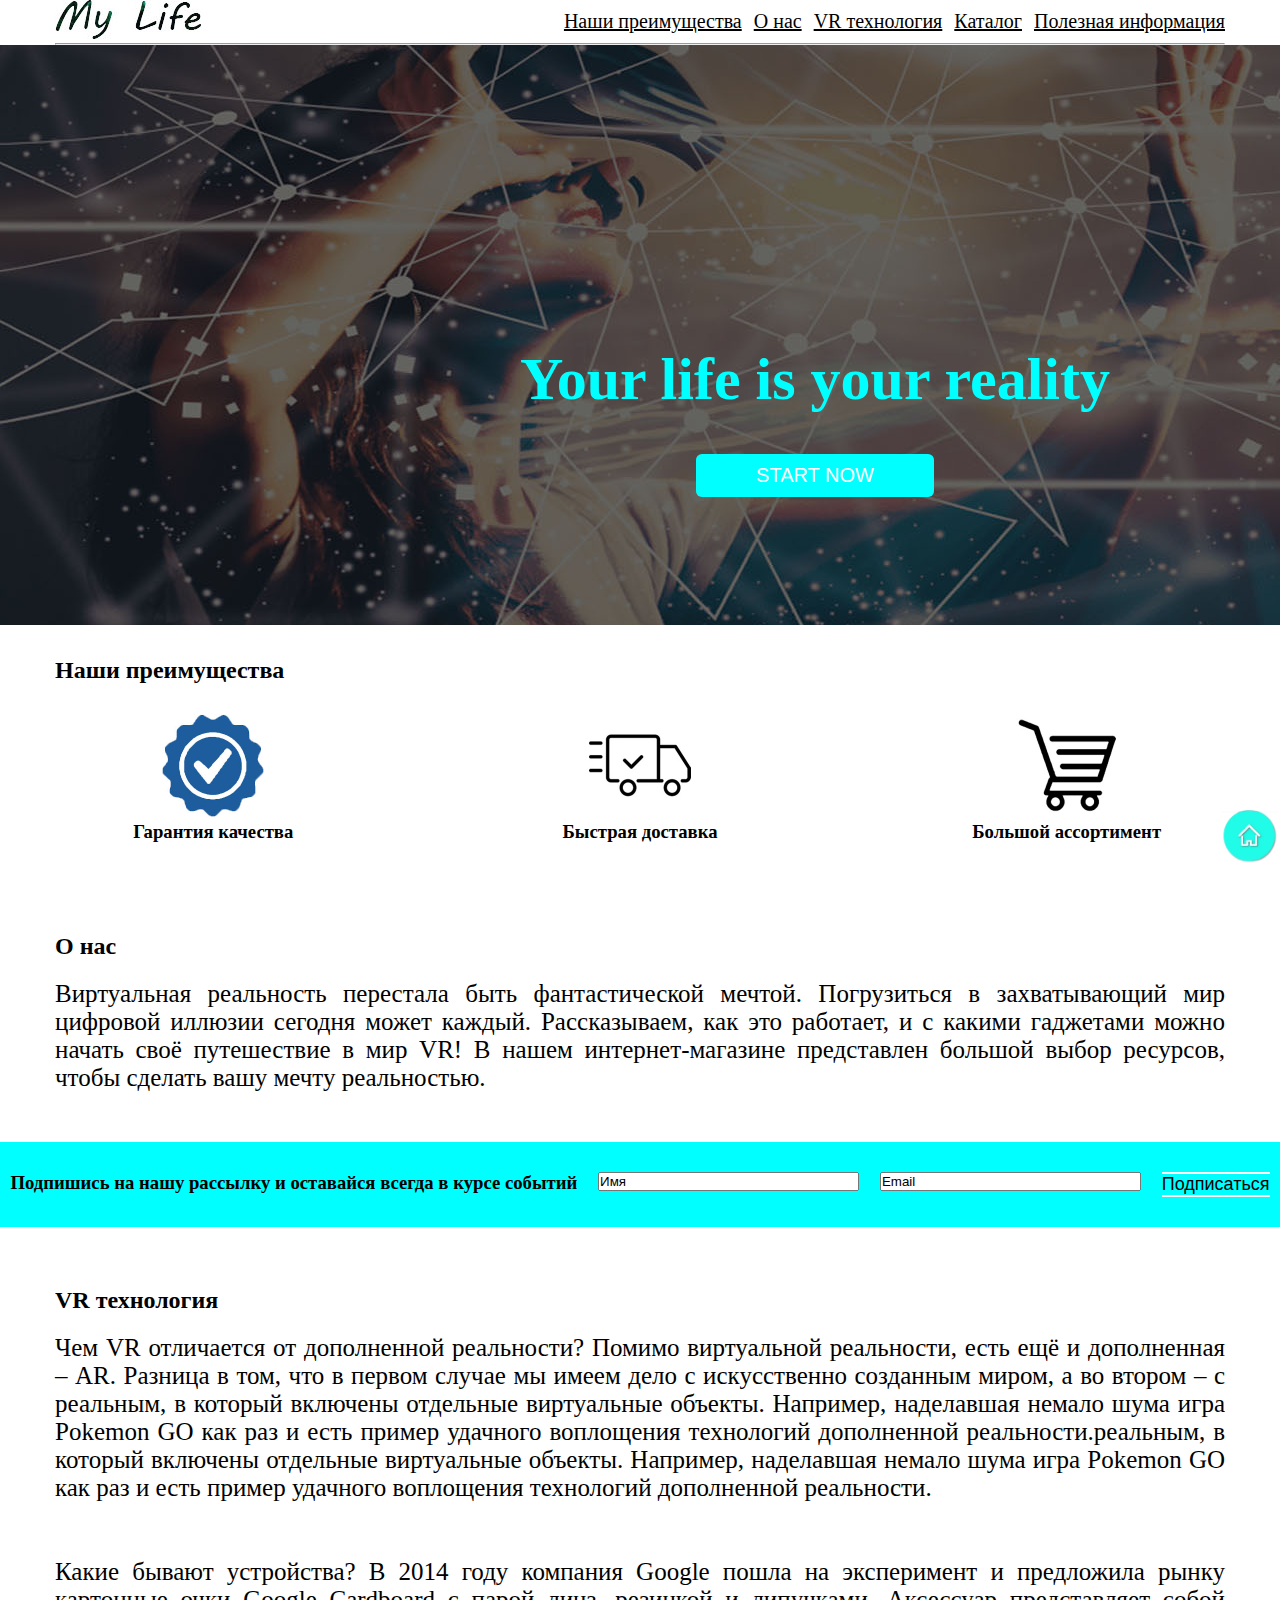
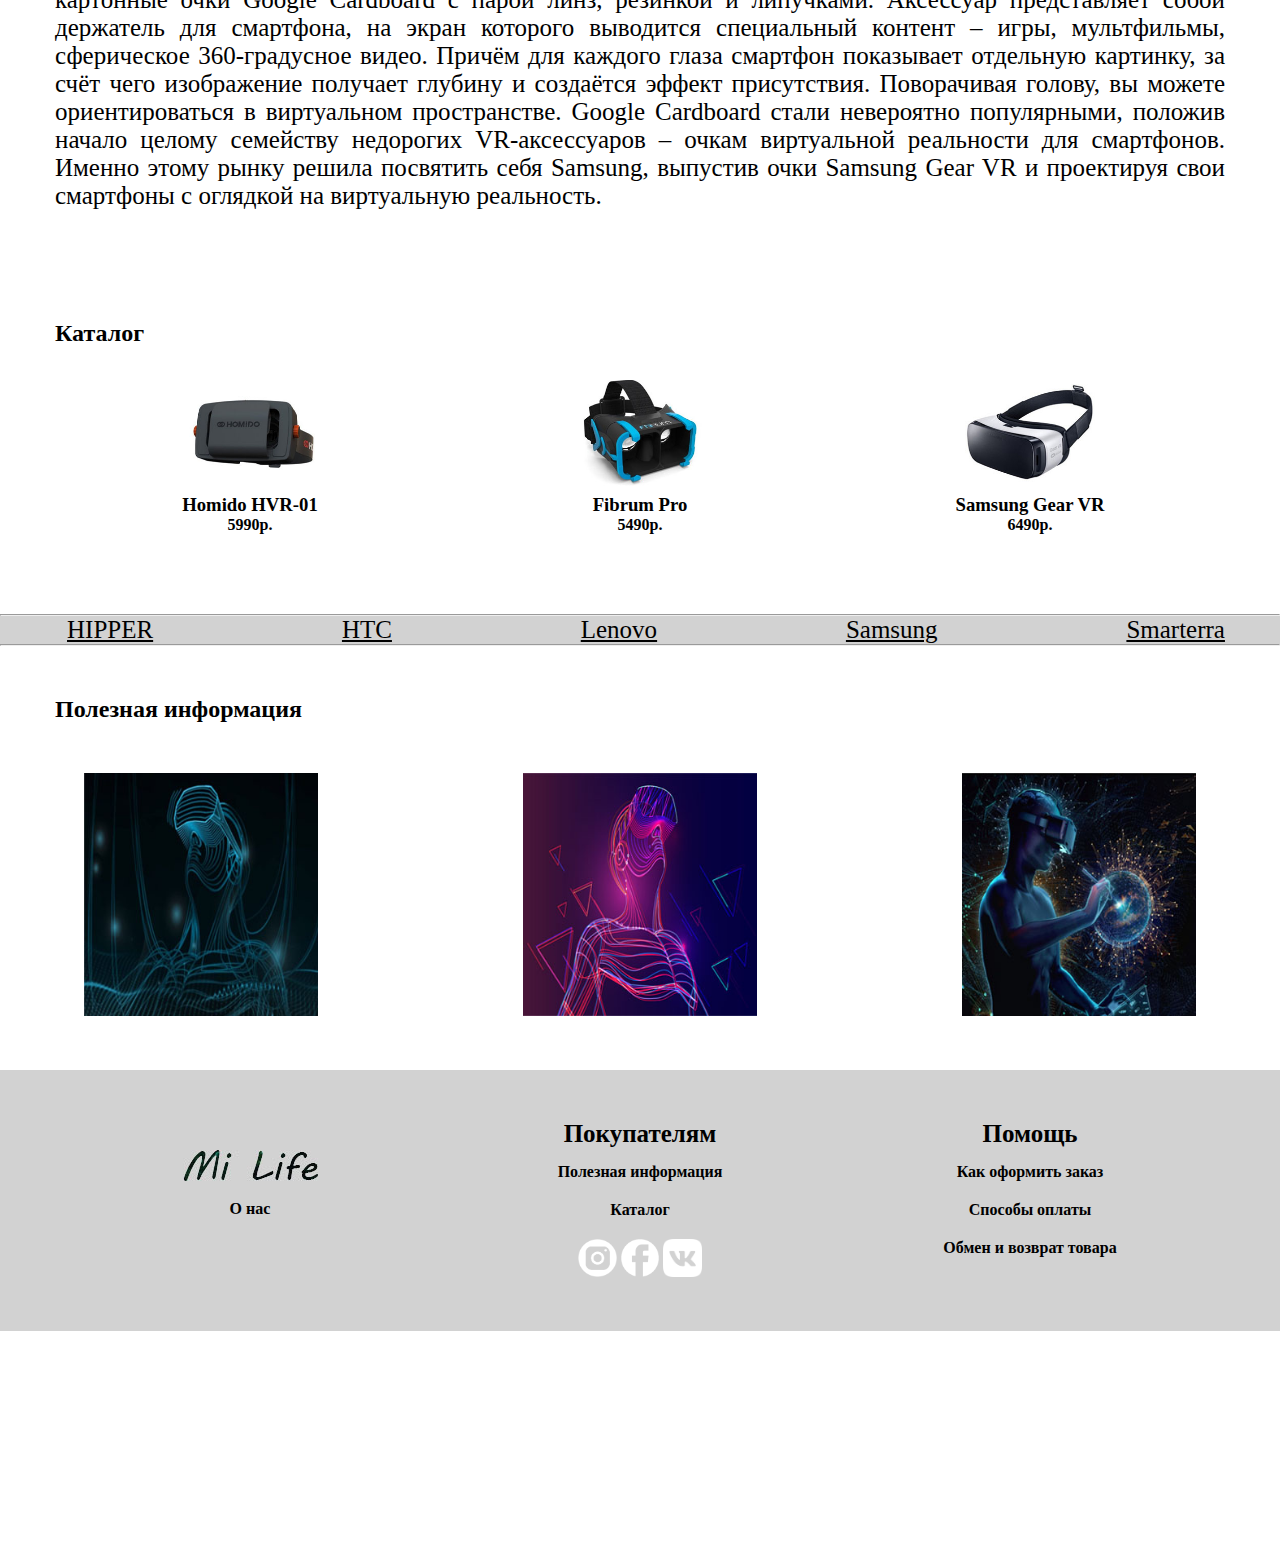
==== commit bc049b4f: "Update index.html" ====
--- a/index.html
+++ b/index.html
@@ -61,119 +61,23 @@
                 </div>
         </div>
 
-       
-       <div class="carousel">
-	       <script>
-		       $(document).ready(function(){
-	function liteCarousel(obj, block, item) {
-		var parent = $(obj).parents(),
-			items  = parent.find(block + ' ' + item),
-			first  = parent.find(block + ' ' + item + ':eq(0)');
-			options = {
-				speed: 500,
-			};
-		
-		if(first.is(':animated')) {
-			return;
-		}
-		
-		parent.find(block + ' ' + item).stop(true, true);
-
-		if ($(obj).hasClass('carousel-arrow__prev')) {
-		
-			elem = parent.find(block + ' ' + item + ':eq(0)');
-			
-			elem.find('i').animate({
-				top: items.eq(1).find('i').css('top')
-			}, options.speed);
-				
-			items.eq(1).find('i').animate({
-				top: items.eq(0).find('i').css('top')
-			}, options.speed);
-		
-			elem.animate({
-				marginRight: 0 - elem.width()
-			}, options.speed, function() {
-				elem.css('margin-right', 0).appendTo(elem.parent());
-			});
-			curr = items.eq(1)[0].dataset;
-		} else {
-
-			elem = items.last();
-			
-			elem.find('i').animate({
-				top: items.eq(0).find('i').css('top')
-			}, options.speed);
-				
-			items.eq(0).find('i').animate({
-				top: items.eq(1).find('i').css('top')
-			}, options.speed);
-		
-			elem.prependTo(elem.parent()).css('margin-right','-'+elem.width()+'px').animate({marginRight:0}, options.speed);
-			
-			curr = elem[0].dataset;
-		}
-		
-		// меняем текст отзывов
-		review = $(obj).parents('.carousel');
-		$.each(curr, function( key, value ) {
-			review.find('.carousel-content__' + key).text(value);
-		});
-		
-		items.each(function(i,elem) {
-			$(elem).attr('data-id',i+1);
-		});
-		
-	}
-
-	$(document).on('click', '.carousel-arrow__prev, .carousel-arrow__next', function(e) {
-		liteCarousel(this,'.carousel-box','.carousel-box__item');
-	});
-});
-	       </script>
-    <div class="carousel-counter">04/05</div>
-    <div class="carousel-box">
-        <div class="carousel-box__item" data-name="Евгения Светлова" data-who="житель города Москва" data-review="Магазин — супер! Всегда буду здесь покупать! Доставили точно в срок, предварительно позвонили, помогли подключить и сделали скидку. Ребята, я вас обожаю!">
-            <div class="carousel-box__item_img">
-                <i style="background-image: url('https://i.postimg.cc/tgtfL2TX/review-2.jpg');"></i>
-            </div>
-            <span class="carousel-box__item_desc">Евгения Светлова</span>
-        </div>
-        <div class="carousel-box__item" data-name="Арам Карапятян" data-who="частный предприниматель" data-review="Микрофинансовая компания хотя и имеет схожие параметры работы с банком - это не одно и тоже. Наш сервис поможет вам подобрать мгновенные займы онлайн, вне зависимости от того, в каком регионе России вы живете. Преимущества МФО заключаются в следующем:">
-            <div class="carousel-box__item_img">
-                <i style="background-image: url('https://i.postimg.cc/Y0jsL7x9/review-1.jpg');"></i>
-            </div>
-            <span class="carousel-box__item_desc">Арам Карапятян</span>
-        </div>
-        <div class="carousel-box__item" data-name="Бабуля" data-who="житель города Москва" data-review="Девайс неплохой. Качество сборки оставляет желать лучшего, но зато по функционалу модель ощутимо превосходит предыдущие серии.">
-            <div class="carousel-box__item_img">
-                <i style="background-image: url('https://i.postimg.cc/5yGkwrPm/review-4.jpg');"></i>
-            </div>
-            <span class="carousel-box__item_desc">Бабуля</span>
-        </div>
-        <div class="carousel-box__item" data-name="Иванов Станислав" data-who="житель города Москва" data-review="Ужасный сервис! Мало того что пришлось ждать полтора часа, так и менеджер оказался неотесанным хамлом. Люди, не ходите в эту шаражкину контору! Уважайте свои нервы и время!">
-            <div class="carousel-box__item_img">
-                <i style="background-image: url('https://i.postimg.cc/15kjXLVm/review-3.jpg');"></i>
-            </div>
-            <span class="carousel-box__item_desc">Иванов Станислав</span>
-        </div>
-        <div class="carousel-box__item" data-name="Инкогнито" data-who="Пользователь пожелал остаться неизвестным" data-review="На бирже довольно давно, заработать средства в размере 4000 - 9000 рублей/месяц легко! По началу в статусе школьника было мало заказов (в основном копеечные), но по достижении статуса Бакалавр, потом Магистр дело пошло в гору. На поднятие статуса потратила около двух недель - цены совершенно другие. На сегодняшний день чуть осталось до Аспиранта.">
-            <div class="carousel-box__item_img">
-                <i style="background-image: url('https://i.postimg.cc/tgtfL2TX/review-2.jpg');"></i>
-            </div>
-            <span class="carousel-box__item_desc">Инкогнито</span>
-        </div>
-    </div>
-    <div class="carousel-content">
-        <div class="carousel-content__name">Евгения Светлова</div>
-        <div class="carousel-content__who">житель города Москва</div>
-        <div class="carousel-content__review">Магазин — супер! Всегда буду здесь покупать! Доставили точно в срок, предварительно позвонили, помогли подключить и сделали скидку. Ребята, я вас обожаю!</div>
-    </div>
-    <div class="carousel-arrow">
-        <span class="carousel-arrow__next"></span>
-        <span class="carousel-arrow__prev"></span>
-    </div>
-</div>
+       <div class"logo">
+        <div class="center3">
+                <div class="center4">
+                    <img src="image/1.jpg" alt="">
+                    <h3>Гарантия качества</h3>
+                </div>
+
+                <div class="center4">
+                    <img src="image/2.jpg" alt="">
+                    <h3>Быстрая доставка</h3>
+                </div>
+
+                <div class="center4">
+                    <img src="image/3.jpg" alt="">
+                    <h3>Большой ассортимент</h3>
+                </div>
+	       </div>
        
 	
             <div class="logo">
--- a/style.css
+++ b/style.css
@@ -498,7 +498,7 @@
 	margin: auto;
 	width: 50px;
 	height: 50px;
-	background-color: #8BC34A;
+	background-color: aqua;
 	border-radius: 100%;
 	line-height: 50px;
 	text-align: center;
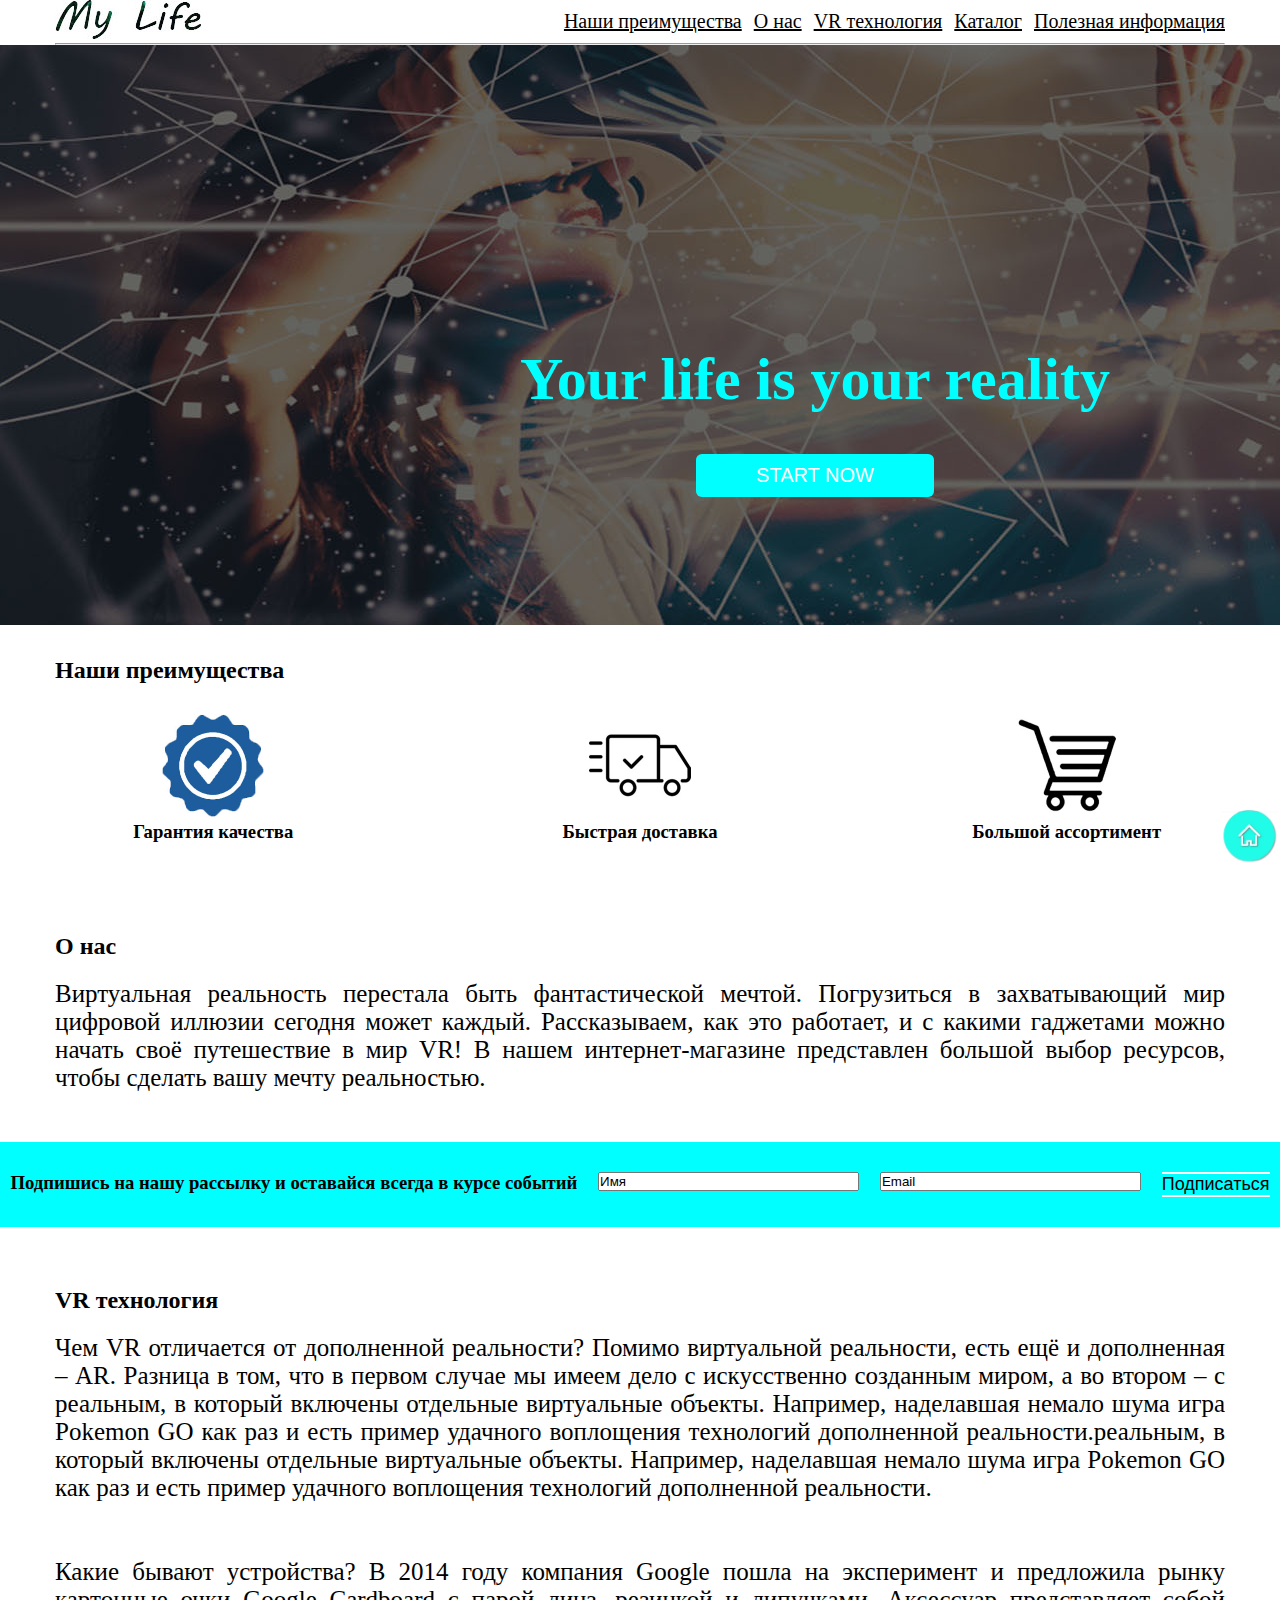
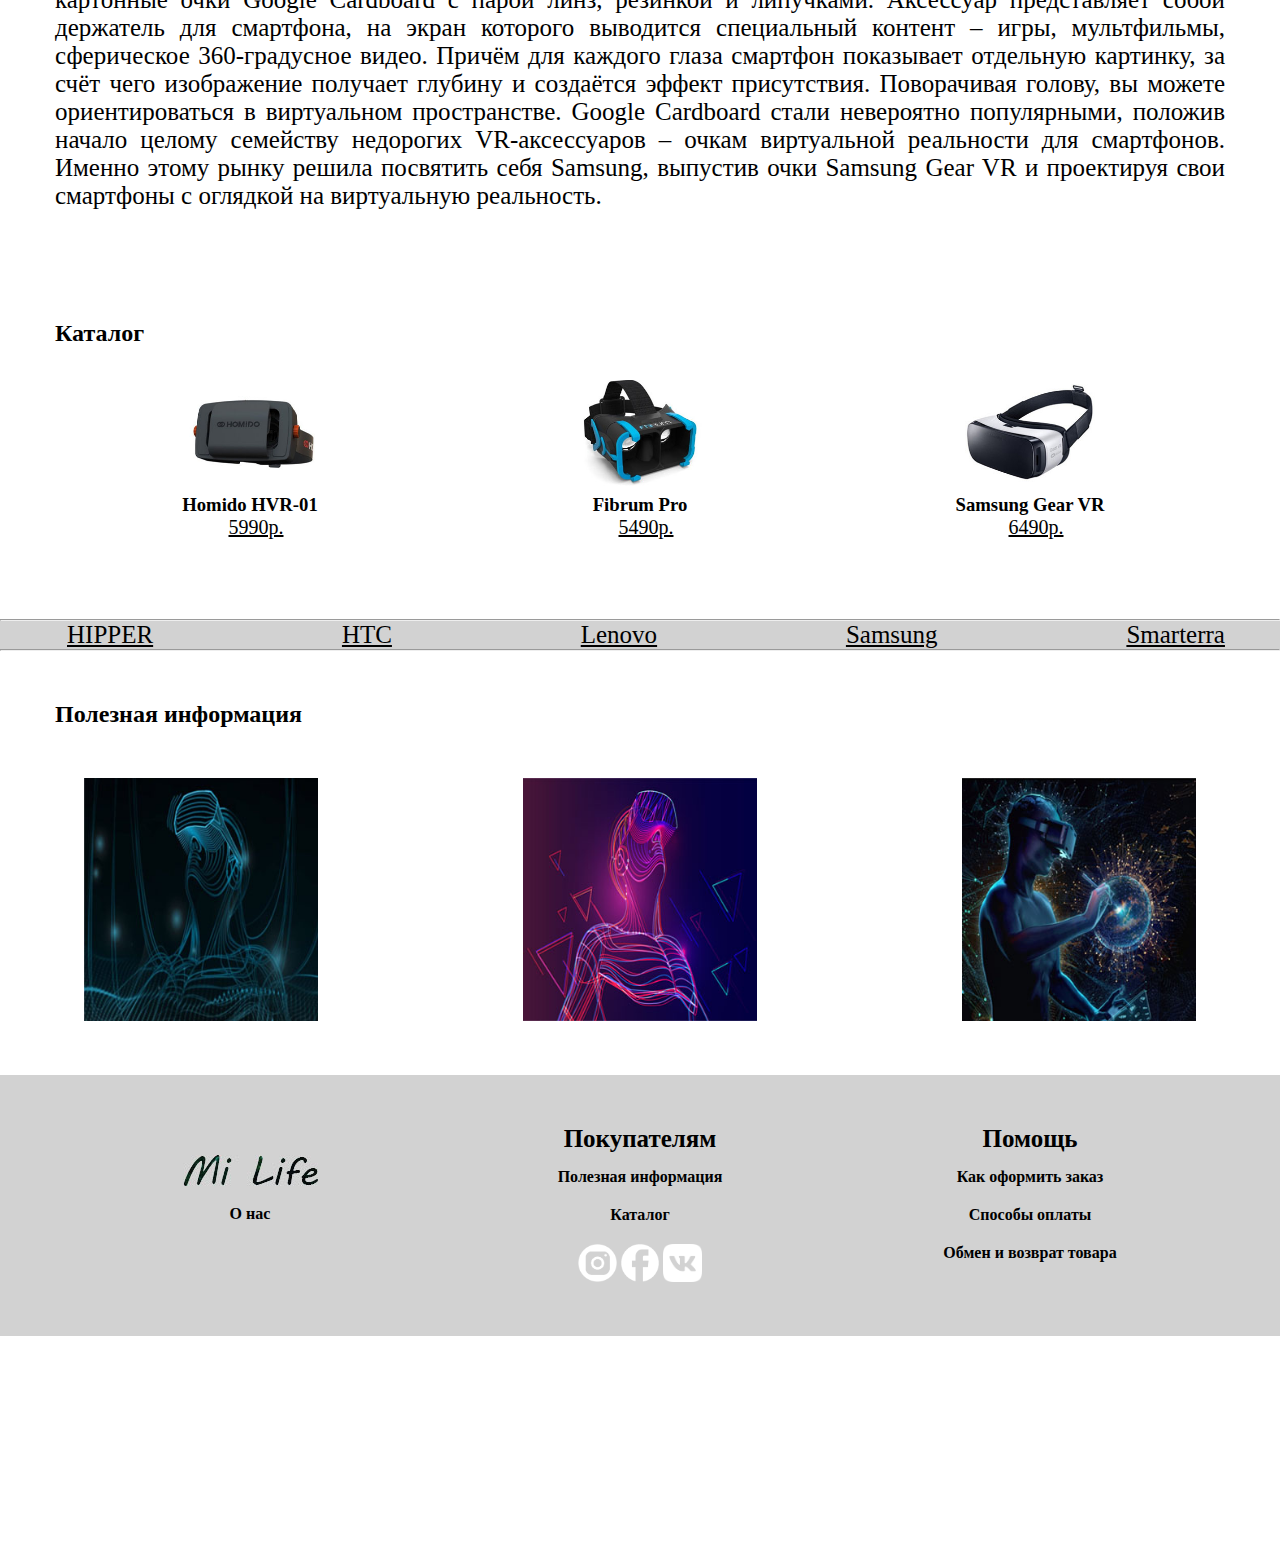
==== commit 54568d61: "Update index.html" ====
--- a/index.html
+++ b/index.html
@@ -145,19 +145,19 @@
                 <div class="center4">
                     <img class="ram" src="image/4.jpg" alt="">
                     <h3>Homido HVR-01</h3>
-                    <h4>5990р.</h4>
+                   <a class="button3" href="page1.html">5990р.</a>
                 </div>
 
                 <div class="center4">
                     <img class=" ram" src="image/5.jpg" alt="">
                     <h3>Fibrum Pro</h3>
-                    <h4>5490р.</h4>
+                    <a class="button3" href="page2.html">5490р.</a>
                 </div>
 
                 <div class="center4">
                     <img  class="ram" src="image/6.jpg" alt="">
                     <h3>Samsung Gear VR</h3>
-                    <h4>6490р.</h4>
+                    <a class="button3" href="page3.html">6490р.</a>
                 </div>
             </div>
         </section>
--- a/style.css
+++ b/style.css
@@ -366,221 +366,4 @@
     left: 0;
 }
 
-.carousel {
-	width: 100%;
-	float: left;
-	padding: 0;
-	position: relative;
-}
-.carousel-counter{
-	position: absolute;
-	top: 60px;
-	font-size: 20px;
-	left: 0;
-}
-.carousel-box {
-	position: relative;
-	padding-top: 20px;
-	width: calc(66.6666% - 50px);
-	margin: 0 50px 20px 0;
-	overflow: hidden;
-	height: 100%;
-	font-size: 0;
-	white-space: nowrap;
-	display: inline-block;
-	float: left;
-	direction: rtl;
-}
-.carousel-box__item {
-	display: inline-block;
-	vertical-align: bottom;
-	white-space: normal;
-	position: relative;
-	font-size:inherit;
-	width: 25%;
-	margin-bottom: 20px;
-}
-.carousel-box__item_img{
-	width: calc(100% - 35px);
-	margin-right: 37px;
-	box-sizing: border-box;
-	float: left;
-	overflow: hidden;
-	-webkit-border-radius: 20px;
-	-moz-border-radius: 20px;
-	border-radius: 20px;
-	-webkit-transition: all .25s;
-	-o-transition: all .25s;
-	transition: all .25s;
-	height: 414px;
-}
-.carousel-box__item_img i{
-	width: 100%;
-	float: left;
-	cursor: pointer;
-	height: 100%;
-	background-position: center top;
-	background-repeat: no-repeat;
-	background-size: cover;
-	max-width: inherit;
-	position: relative;
-	-webkit-border-radius: 20px;
-	-moz-border-radius: 20px;
-	border-radius: 20px;
-	background-position: center 0;
-	top: 155px;
-}
-.carousel-box__item:first-child .carousel-box__item_img i{
-	top: 0px;
-}
-.carousel-box__item_img:hover{
-	-webkit-transform: scale(1.05);
-	-moz-transform: scale(1.05);
-	transform: scale(1.05);
-}
-.carousel-box__item_img:active{
-	-webkit-transform: scale(0.95);
-	-moz-transform: scale(0.95);
-	transform: scale(0.95);
-}
-.carousel-box__item_desc {
-	visibility: hidden;
-	font-weight: 900;
-	padding-top: 20px;
-	line-height: 19px;
-	display: none;
-	float: left;
-	width: calc(100% - 35px);
-	font-size: 12px;
-	font-family: sans-serif;
-}
-.carousel-box__item_desc:before {
-	display: block;
-	content: "";
-	height: 2px;
-	margin-bottom:8px;
-	width: 0%;
-	background-color: #8BC34A;
-	transition: width .3s ease-in-out;
-}
-.carousel-box__item_img:hover + span:before,
-.carousel-box__item_img:focus + span:before {
-	width: 100%;
-}
-.carousel-content{
-	width: 25%;
-	padding-top: 20px;
-	position: relative;
-	display: inline-block;
-	float: left;
-}
-.carousel-content__name{
-	margin-bottom: 5px;
-}
-.carousel-content__who {
-	color: #9e9e9e;
-	margin-bottom: 15px;
-}
-.carousel-content__review{
-	font-size: 15px;
-	line-height: 1.4;
-}
-.carousel-arrow{
-	position: absolute;
-	bottom: 0;
-	right: 0;
-	left: 0;
-}
-.carousel-arrow__prev, .carousel-arrow__next {
-	position: absolute;
-	bottom: 40px;
-	cursor: pointer;
-	margin: auto;
-	width: 50px;
-	height: 50px;
-	background-color: aqua;
-	border-radius: 100%;
-	line-height: 50px;
-	text-align: center;
-	-webkit-transition: all .25s;
-	-o-transition: all .25s;
-	transition: all .25s;
-}
-.carousel-arrow__prev:hover, .carousel-arrow__next:hover{
-	-webkit-transform: scale(1.2);
-	-moz-transform: scale(1.2);
-	transform: scale(1.2);
-}
-.carousel-arrow__prev:active, .carousel-arrow__next:active{
-	-webkit-transform: scale(0.9);
-	-moz-transform: scale(0.9);
-	transform: scale(0.9);
-}
-.carousel-arrow__prev:after, .carousel-arrow__next:after, .carousel-arrow__prev:before, .carousel-arrow__next:before{
-	content: "";
-	width: 12px;
-	height: 2px;
-	position: absolute;
-	background-color: #fff;
-	top: 20px;
-	left: 20px;
-	-webkit-transform: rotate(45deg);
-	-moz-transform: rotate(45deg);
-	-ms-transform: rotate(45deg);
-	-o-transform: rotate(45deg);
-	transform: rotate(45deg);
-}
-.carousel-arrow__prev:after, .carousel-arrow__next:before{
-	top: 28px;
-	left: 20px;
-	-webkit-transform: rotate(-45deg);
-	-moz-transform: rotate(-45deg);
-	-ms-transform: rotate(-45deg);
-	-o-transform: rotate(-45deg);
-	transform: rotate(-45deg);
-}
-.carousel-arrow__next:before{
-	top: 20px;
-	left: 18px;
-}
-.carousel-arrow__next:after{
-	top: 28px;
-	left: 18px;
-}
-.carousel-arrow__prev {
-	right: calc(33.333% - 50px);
-}
-.carousel-arrow__next {
-	left: 0;
-	/* display: none; */
-}
-@media only screen and (max-width: 991px) {
-	.carousel-box__item{
-		width: 33.33333%;
-	}
-}
-@media only screen and (max-width: 768px) {
-	.carousel-box__item{
-		width: 50%;
-	}
-	.carousel-box{
-		width: calc(45% - 15px);
-		margin-right: 15px;
-	}
-	.carousel-content{
-		width: 55%;
-	}
-	.carousel-arrow__prev{
-		right: calc(55% - 50px);
-	}
-}
-@media only screen and (max-width: 640px) {
-	.carousel-box__item{
-		width: 100%;
-	}
-	.carousel-box__item_img{
-		width: calc(100% - 15px);
-		margin-right: 15px;
-	}
-}
-
+
